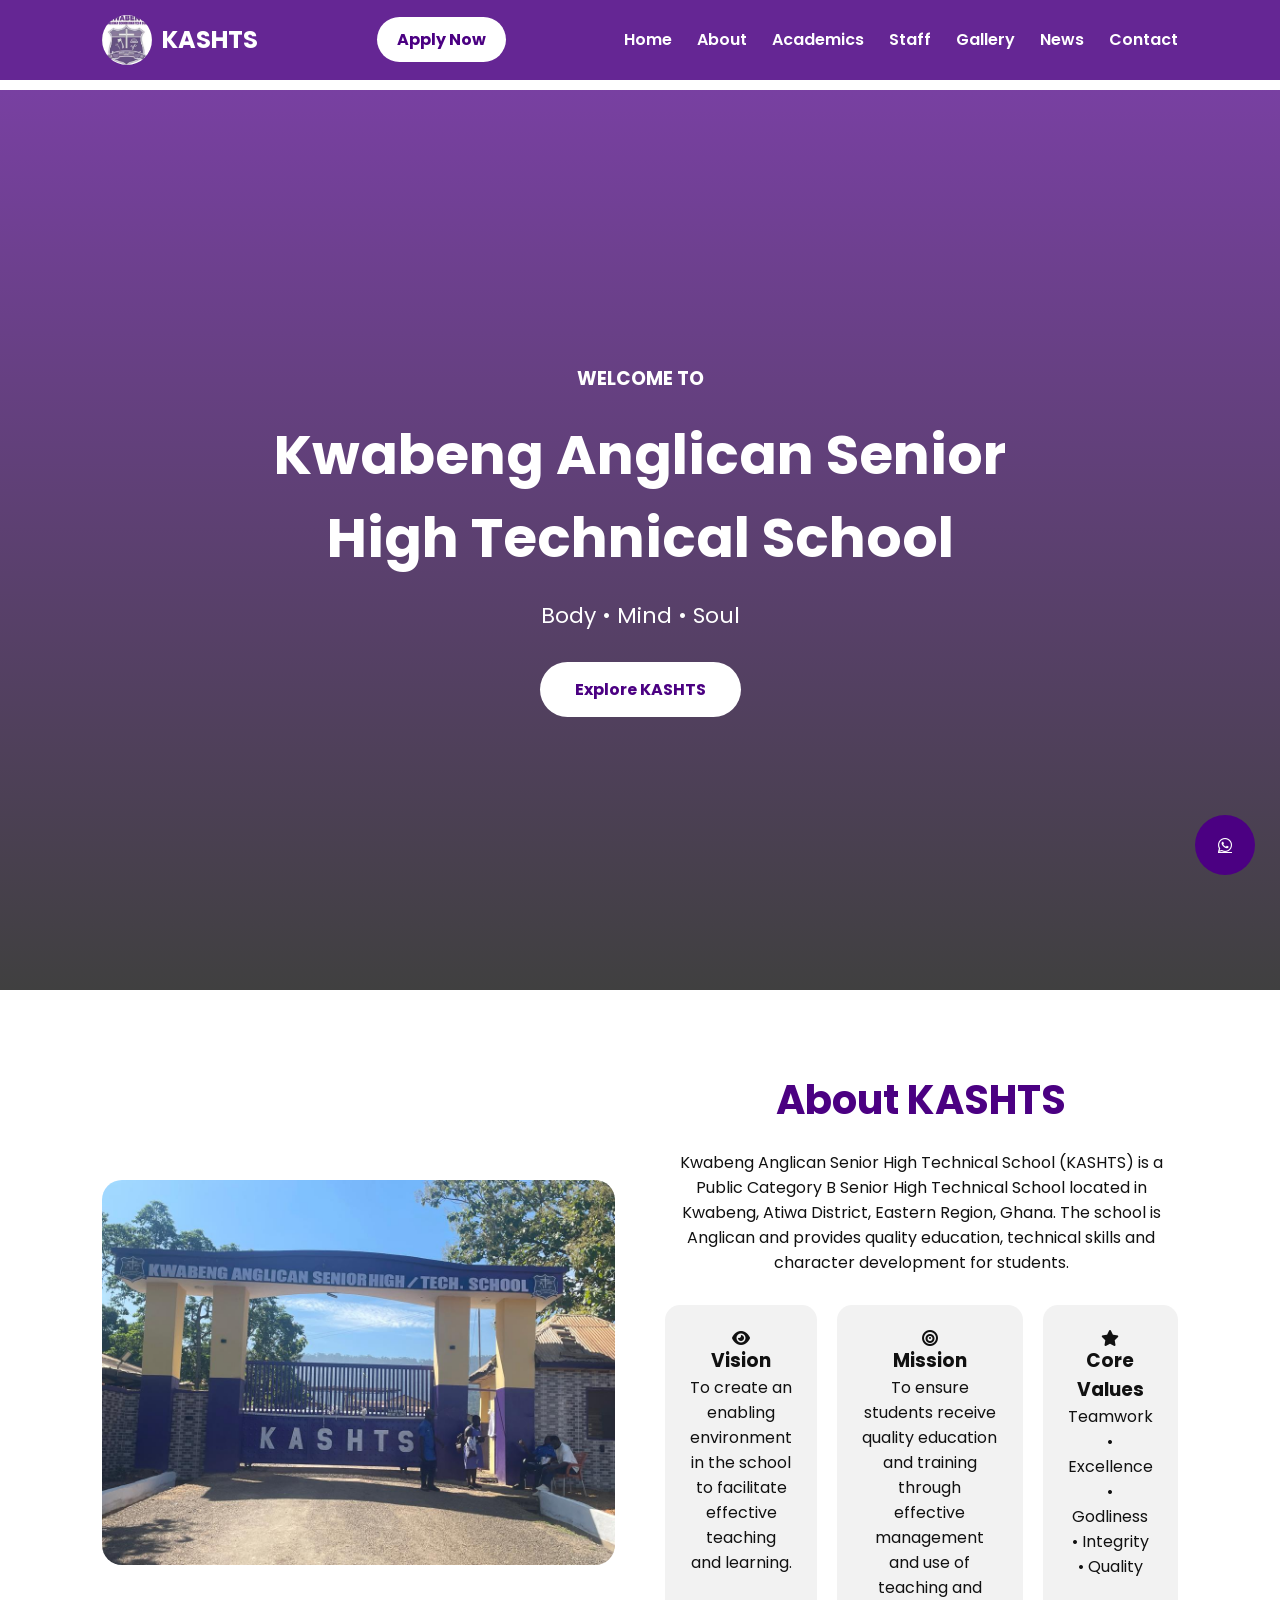
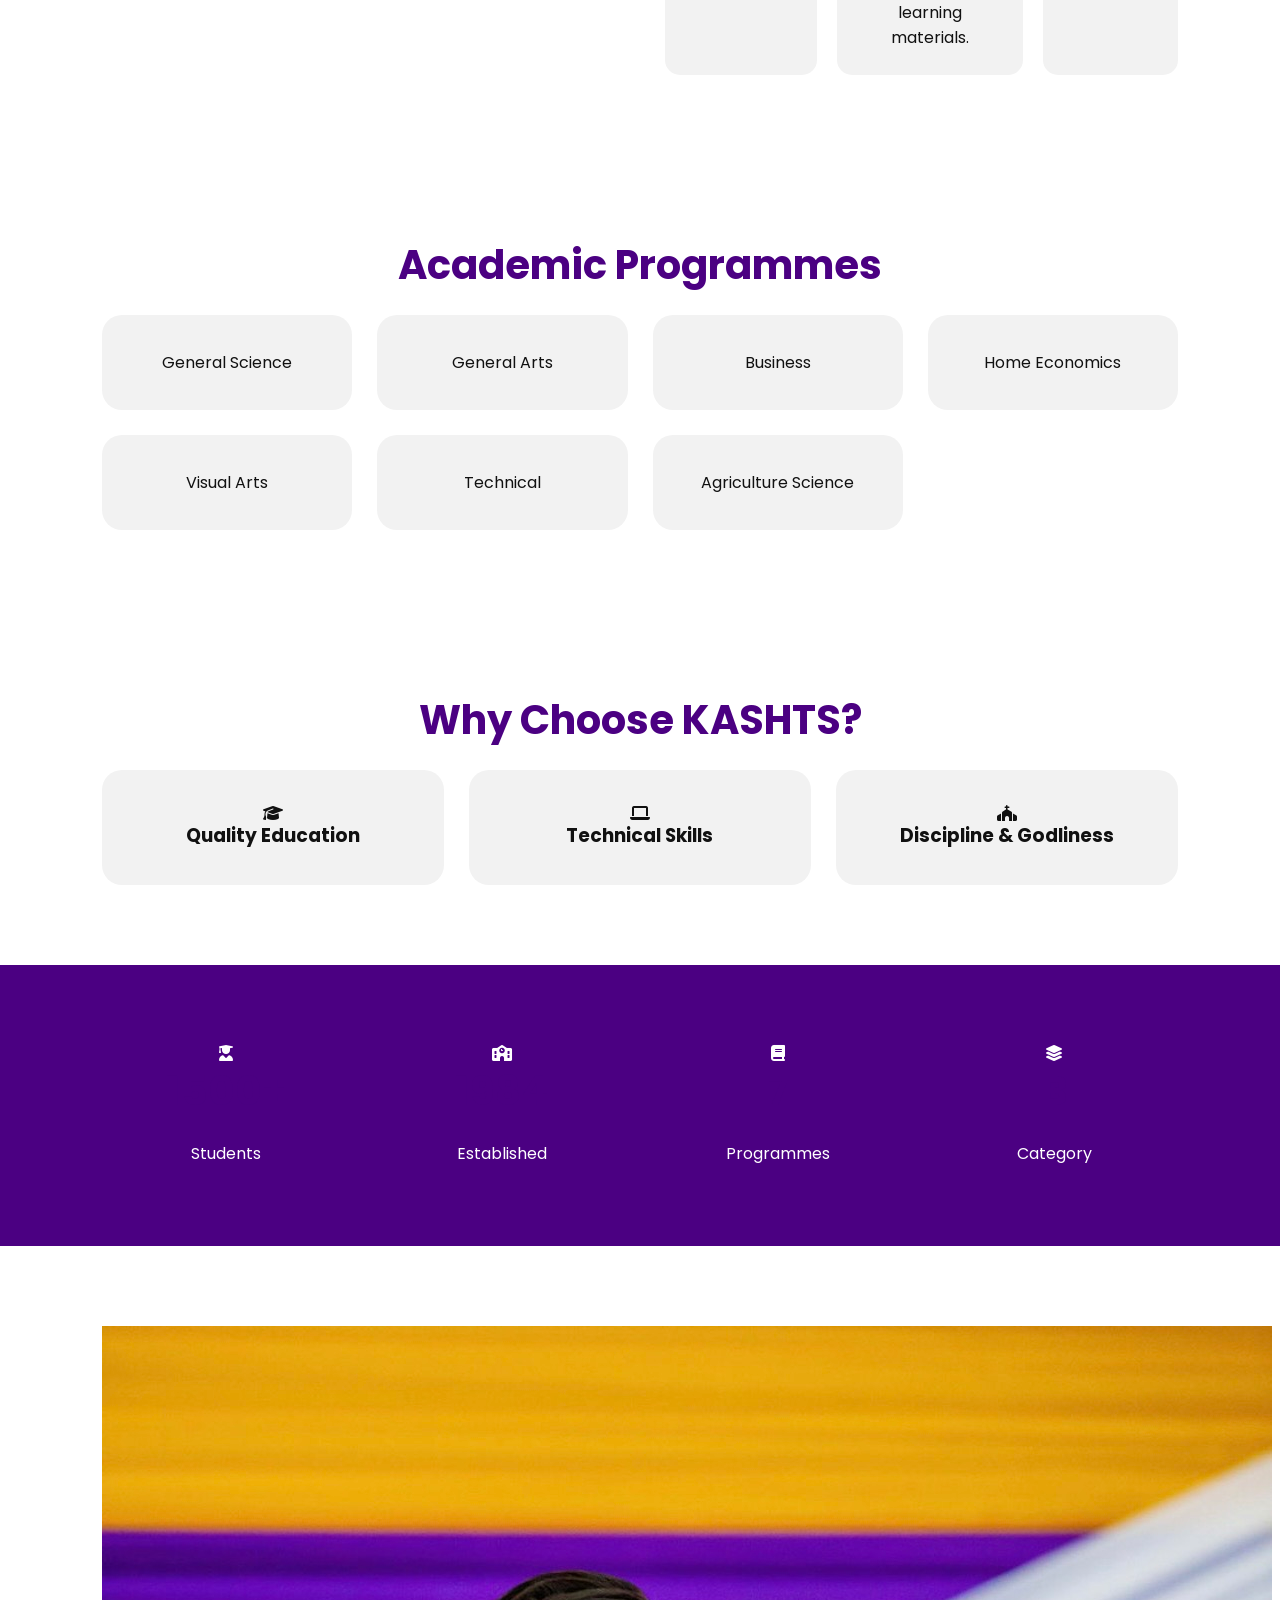
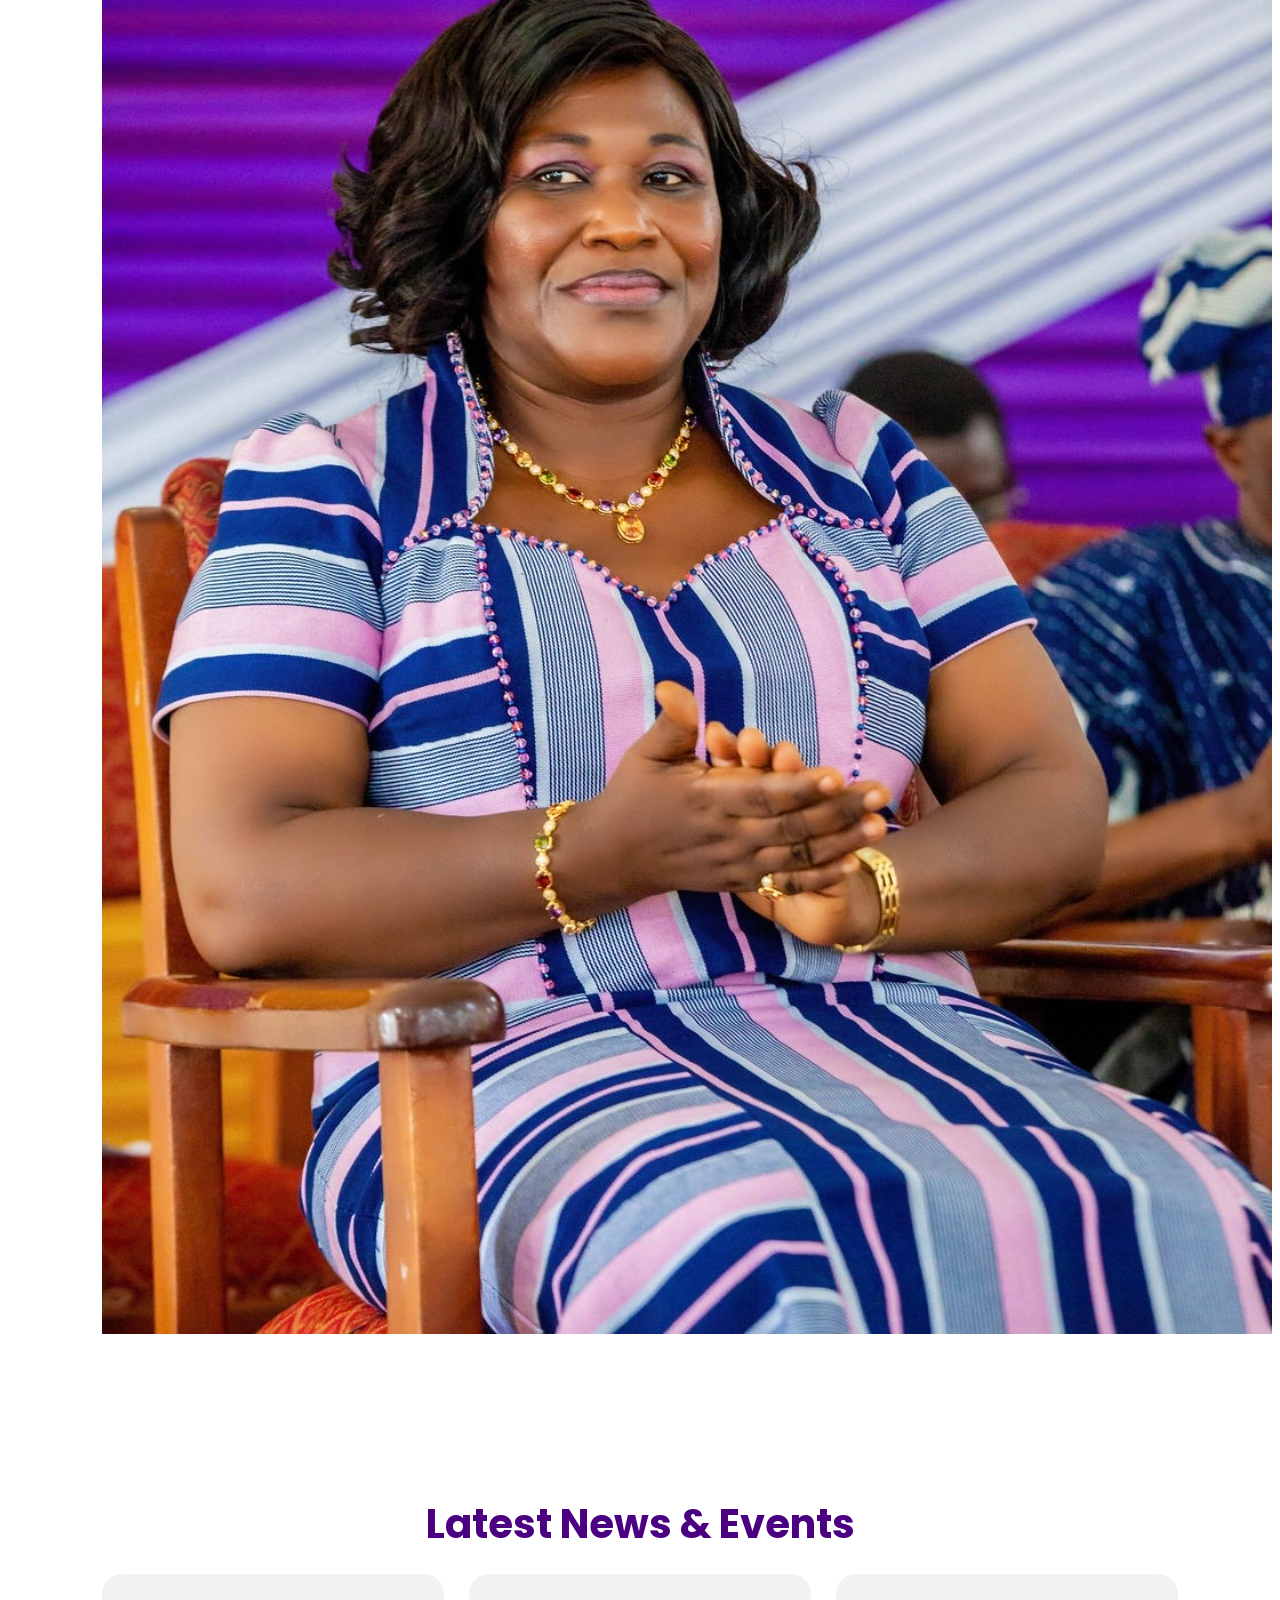
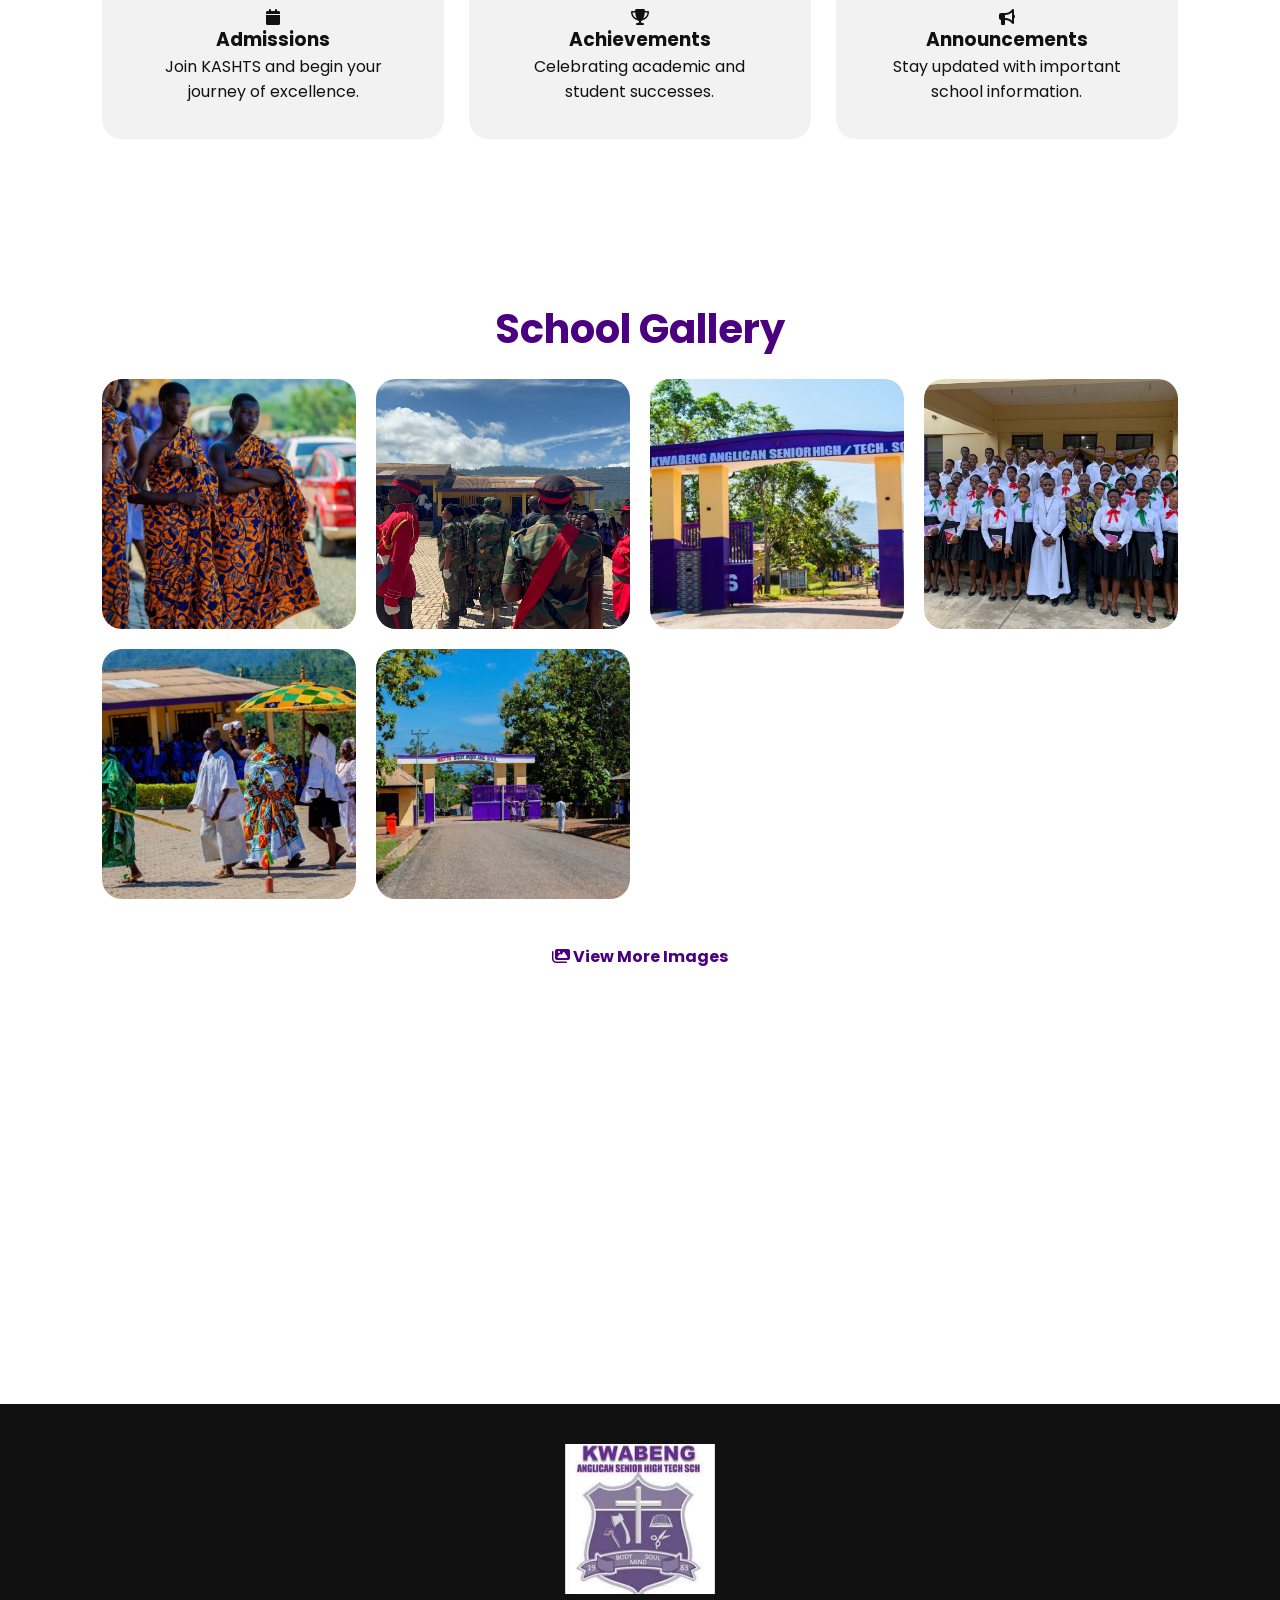
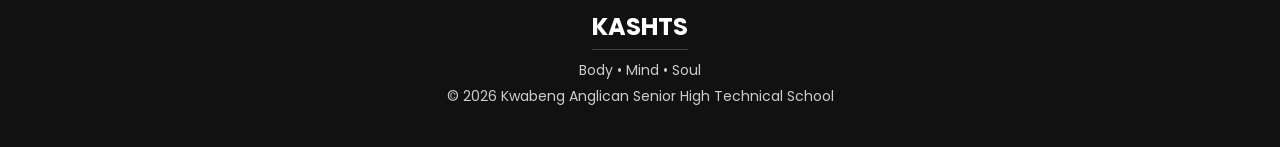
==== index.html @ 181cc2fb "Update index.html" ====
<html lang="en">

<head>
  <meta charset="UTF-8">
  <meta name="viewport" content="width=device-width, initial-scale=1.0">

  <meta name="description" content="Official website of Kwabeng Anglican Senior High Technical School (KASHTS), a Category B Anglican Senior High Technical School in Kwabeng, Eastern Region, Ghana.">
  <meta name="keywords" content="KASHTS, Kwabeng Anglican Senior High Technical School, SHS, Technical School, Eastern Region, Ghana">
  <meta name="author" content="Kwabeng Anglican Senior High Technical School">

  <title>KASHTS | Kwabeng Anglican Senior High Technical School</title>

  <link rel="icon" href="IMF_7145.jpg">
  <link rel="stylesheet" href="style.css">
  <link href="https://fonts.googleapis.com/css2?family=Poppins:wght=300;400;600;700;800&display=swap" rel="stylesheet">
  <link rel="stylesheet" href="https://cdnjs.cloudflare.com/ajax/libs/font-awesome/6.5.2/css/all.min.css">
</head>

<body>
  <!-- ================= HEADER ================= -->
  <header>
    <nav class="navbar">
      <!-- Logo -->
      <div class="logo">
        <img src="IMF_7145.jpg" alt="KASHTS Logo">
        <h2>KASHTS</h2>
      </div>
      
      <!-- Apply Button -->
      <a href="admissions.html" class="apply-btn">Apply Now</a>
      
      <!-- Hamburger Button (Aligned with style.css) -->
      <button class="menu-toggle" id="menu-toggle" aria-label="Open menu">
        <span></span>
        <span></span>
        <span></span>
      </button>
      
      <!-- Navigation Menu -->
      <ul class="nav-menu" id="nav-menu">
        <li><a href="index.html">Home</a></li>
        <li><a href="about.html">About</a></li>
        <li><a href="academics.html">Academics</a></li>
        <li><a href="staff.html">Staff</a></li>
        <li><a href="gallery.html">Gallery</a></li>
        <li><a href="news.html">News</a></li>
        <li><a href="contact.html">Contact</a></li>
      </ul>
    </nav>
  </header>


  <!-- ================= HERO ================= -->
  <section class="hero" id="home">
    <div class="hero-text">
      <h3>WELCOME TO</h3>
      <h1>Kwabeng Anglican Senior High Technical School</h1>
      <p>Body • Mind • Soul</p>
      <!-- FIX: Changed from "#about" section anchor to the new dedicated about.html page -->
      <a href="about.html" class="btn">Explore KASHTS</a>
    </div>
  </section>

  <!-- ================= ABOUT ================= -->
  <section id="about" class="about">
    <img src="PHOTO-2026-06-30-13-32-10.jpg" alt="School Image">
    <div>
      <h2>About KASHTS</h2>
      <p>
        Kwabeng Anglican Senior High Technical School (KASHTS) is a Public Category B Senior High Technical School located in Kwabeng, Atiwa District, Eastern Region, Ghana.
        The school is Anglican and provides quality education, technical skills and character development for students.
      </p>

      <div class="boxes">
        <div>
          <i class="fa-solid fa-eye"></i>
          <h3>Vision</h3>
          <p>To create an enabling environment in the school to facilitate effective teaching and learning.</p>
        </div>
        <div>
          <i class="fa-solid fa-bullseye"></i>
          <h3>Mission</h3>
          <p>To ensure students receive quality education and training through effective management and use of teaching and learning materials.</p>
        </div>
        <div>
          <i class="fa-solid fa-star"></i>
          <h3>Core Values</h3>
          <p>Teamwork • Excellence • Godliness • Integrity • Quality</p>
        </div>
      </div>
    </div>
  </section>

  <!-- ================= ACADEMICS ================= -->
  <section id="academics">
    <h2>Academic Programmes</h2>
    <div class="cards">
      <div>General Science</div>
      <div>General Arts</div>
      <div>Business</div>
      <div>Home Economics</div>
      <div>Visual Arts</div>
      <div>Technical</div>
      <div>Agriculture Science</div>
    </div>
  </section>

  <!-- ================= WHY CHOOSE ================= -->
  <section class="why">
    <h2>Why Choose KASHTS?</h2>
    <div class="cards">
      <div>
        <i class="fa-solid fa-graduation-cap"></i>
        <h3>Quality Education</h3>
      </div>
      <div>
        <i class="fa-solid fa-laptop"></i>
        <h3>Technical Skills</h3>
      </div>
      <div>
        <i class="fa-solid fa-church"></i>
        <h3>Discipline & Godliness</h3>
      </div>
    </div>
  </section>

  <!-- ================= STATISTICS ================= -->
  <section class="stats">
    <div class="stat-box">
      <i class="fa-solid fa-user-graduate"></i>
      <h2>1500+</h2>
      <p>Students</p>
    </div>
    <div class="stat-box">
      <i class="fa-solid fa-school"></i>
      <h2>1984</h2>
      <p>Established</p>
    </div>
    <div class="stat-box">
      <i class="fa-solid fa-book"></i>
      <h2>7</h2>
      <p>Programmes</p>
    </div>
    <div class="stat-box">
      <i class="fa-solid fa-layer-group"></i>
      <h2>B</h2>
      <p>Category</p>
    </div>
  </section>

  <!-- ================= MESSAGE ================= -->
  <section class="message">
    <!-- FIX: Added alternative description text for better accessibility/SEO -->
    <img src="IMG_7204.jpg" alt="Headmistress Miss Elfreda Cecilia Adu Poku">
    <div>
      <h2>Headmistress's Message</h2>
      <p>
        Welcome to Kwabeng Anglican Senior High Technical School. Our goal is to provide students with quality education, discipline, skills and opportunities that prepare them to become responsible leaders.
      </p>
      <h3>- Miss Elfreda Cecilia Adu Poku<br>Headmistress, KASHTS</h3>
    </div>
  </section>

  <!-- ================= NEWS ================= -->
  <section class="news">
    <h2>Latest News & Events</h2>
    <div class="cards">
      <div>
        <i class="fa-solid fa-calendar"></i>
        <h3>Admissions</h3>
        <p>Join KASHTS and begin your journey of excellence.</p>
      </div>
      <div>
        <i class="fa-solid fa-trophy"></i>
        <h3>Achievements</h3>
        <p>Celebrating academic and student successes.</p>
      </div>
      <div>
        <i class="fa-solid fa-bullhorn"></i>
        <h3>Announcements</h3>
        <p>Stay updated with important school information.</p>
      </div>
    </div>
  </section>

  <!-- ================= GALLERY ================= -->
  <section id="gallery">
    <h2>School Gallery</h2>
    <div class="gallery">
      <!-- FIX: Added descriptive empty or basic alt attributes to avoid rendering broken layouts on slower networks -->
      <img src="IMG_7201.jpg" alt="KASHTS Campus Life 1">
      <img src="IMG_4416.JPG" alt="KASHTS Campus Life 2">
      <img src="IMG_7196.jpg" alt="KASHTS Campus Life 3">
      <img src="PHOTO-2025-12-17-14-19-02.jpg" alt="KASHTS Campus Life 4">
      <img src="IMG_7197.jpg" alt="KASHTS Campus Life 5">
      <img src="IMG_7200.jpg" alt="KASHTS Campus Life 6">
    </div>

    <div style="margin-top:30px;">
      <a href="gallery.html" class="btn">
        <i class="fa-solid fa-images"></i>
        View More Images
      </a>
    </div>
  </section>

  <!-- ================= CONTACT ================= -->
  <section id="contact" class="contact">
    <div class="contact-info">
      <h2>Contact KASHTS</h2>
      <p><i class="fa-solid fa-location-dot"></i> Kwabeng, Atiwa District, Eastern Region, Ghana</p>
      <p><i class="fa-solid fa-phone"></i> +233 24 461 5726</p>
      <p><i class="fa-solid fa-phone"></i> +233 20 555 2735</p>
      <p><i class="fa-solid fa-envelope"></i> kwabenganglicanshst@ges.gov.gh</p>
    </div>
  </section>

  <!-- ================= FOOTER ================= -->
  <footer>
    <div>
      <img src="IMF_7145.jpg" alt="KASHTS Footer Logo">
      <h2>KASHTS</h2>
      <p>Body • Mind • Soul</p>
    </div>
    <p>© 2026 Kwabeng Anglican Senior High Technical School</p>
  </footer>

  <!-- WHATSAPP -->
  <!-- FIX: Added accessible label description for text-readers -->
  <a class="whatsapp" href="https://wa.me/233244615726" aria-label="Chat with KASHTS on WhatsApp">
    <i class="fa-brands fa-whatsapp"></i>
  </a>

  <script src="style.js"></script>
</body>

</html>
---- style.css ----
/* =========================
   KASHTS WEBSITE CSS (FULLY FIXED & OPTIMIZED)
========================= */

:root {
  --purple: #4B0082;
  --white: #ffffff;
  --gray: #f2f2f2;
  --black: #111111;
}

/* RESET */
* {
  margin: 0;
  padding: 0;
  box-sizing: border-box;
  scroll-behavior: smooth;
}

body {
  font-family: 'Poppins', sans-serif;
  color: var(--black);
  background: var(--white);
  padding-top: 90px;
}

/* ================= HEADER & NAVBAR ================= */
header {
  position: fixed;
  top: 0;
  left: 0;
  width: 100%;
  z-index: 1000;
}

.navbar {
  display: flex;
  justify-content: space-between;
  align-items: center;
  padding: 15px 8%;
  background: var(--purple);
  width: 100%;
}

/* LOGO */
.logo {
  display: flex;
  align-items: center;
  gap: 10px;
}

.logo img {
  width: 50px;
  border-radius: 50%;
}

.logo h2 {
  color: white;
}

/* APPLY BUTTON */
.apply-btn {
  background: white;
  color: var(--purple);
  padding: 10px 20px;
  border-radius: 25px;
  text-decoration: none;
  font-weight: bold;
}

/* ================= NAV MENU (DESKTOP) ================= */
.nav-menu {
  display: flex;
  gap: 25px;
  list-style: none;
}

.nav-menu a {
  color: white;
  text-decoration: none;
  font-weight: 600;
}

/* HAMBURGER BUTTON (HIDDEN ON DESKTOP) */
.menu-toggle {
  display: none;
  flex-direction: column;
  justify-content: space-between;
  width: 30px;
  height: 21px;
  cursor: pointer;
  background: none;
  border: none;
  position: relative; 
  z-index: 9999; /* Keeps button on top of the menu overlay */
}

.menu-toggle span {
  width: 100%;
  height: 3px;
  background: white;
  transition: 0.3s ease-in-out;
  border-radius: 2px;
}

/* ================= HERO ================= */
.hero {
  height: 100vh;
  background:
    linear-gradient(rgba(75,0,130,.75), rgba(0,0,0,.75)),
    url("Photo-2026-06-30-13-32-10.jpg");
  background-size: cover;
  background-position: center;
  display: flex;
  align-items: center;
  justify-content: center;
  text-align: center;
}

.hero-text {
  color: white;
  max-width: 900px;
  padding: 20px;
}

.hero-text h1 {
  font-size: 55px;
  margin: 20px 0;
}

.hero-text p {
  font-size: 22px;
  margin-bottom: 30px;
}

.btn {
  background: white;
  color: var(--purple);
  padding: 15px 35px;
  border-radius: 40px;
  text-decoration: none;
  font-weight: bold;
  display: inline-block;
}

/* ================= SECTIONS ================= */
section {
  padding: 80px 8%;
  text-align: center;
}

section h2 {
  color: var(--purple);
  font-size: 40px;
  margin-bottom: 20px;
}

/* ABOUT */
.about {
  display: grid;
  grid-template-columns: 1fr 1fr;
  gap: 50px;
  align-items: center;
}

.about img {
  width: 100%;
  border-radius: 20px;
}

.boxes {
  display: flex;
  gap: 20px;
  margin-top: 30px;
}

.boxes div {
  background: var(--gray);
  padding: 25px;
  border-radius: 15px;
}

/* CARDS */
.cards {
  display: grid;
  grid-template-columns: repeat(auto-fit, minmax(220px, 1fr));
  gap: 25px;
}

.cards div {
  background: var(--gray);
  padding: 35px;
  border-radius: 20px;
}

/* GALLERY */
.gallery {
  display: grid;
  grid-template-columns: repeat(auto-fit, minmax(250px, 1fr));
  gap: 20px;
}

.gallery img {
  width: 100%;
  height: 250px;
  object-fit: cover;
  border-radius: 20px;
}

/* STATS */
.stats {
  background: var(--purple);
  color: white;
  display: grid;
  grid-template-columns: repeat(auto-fit, minmax(200px, 1fr));
  gap: 30px;
}

/* MESSAGE */
.message {
  display: grid;
  grid-template-columns: 1fr 1fr;
  gap: 50px;
  align-items: center;
}

/* CONTACT */
.contact {
  display: grid;
  grid-template-columns: 1fr 1fr;
  gap: 50px;
  background: var(--gray);
}

/* ================= FOOTER ================= */
footer {
  background: var(--black);
  color: white;
  text-align: center;
  padding: 40px 8%;
}

footer div {
  display: flex;
  flex-direction: column;
  align-items: center;
  justify-content: center;
}

footer img {
  width: 150px; /* Limits size to match layout standard */
  max-width: 80%; /* Keeps it fully responsive on tiny devices */
  height: auto;
  margin-bottom: 15px;
  display: inline-block;
}

footer h2 {
  font-size: 24px;
  margin-bottom: 5px;
  border-bottom: 1px solid rgba(255, 255, 255, 0.2);
  padding-bottom: 5px;
  width: fit-content;
}

footer p {
  color: #cccccc;
  font-size: 14px;
  margin-top: 5px;
}

/* WHATSAPP */
.whatsapp {
  position: fixed;
  right: 25px;
  bottom: 25px;
  background: var(--purple);
  width: 60px;
  height: 60px;
  border-radius: 50%;
  display: flex;
  align-items: center;
  justify-content: center;
  color: white;
  z-index: 999;
}

/* ================= RESPONSIVE DESIGN ================= */

/* TABLETS & PHONES (900px and down) */
@media (max-width: 900px) {
  .navbar {
    padding: 15px 5%; 
  }

  .menu-toggle {
    display: flex; /* Show hamburger button */
  }

  /* Hamburger to 'X' animation using the 'active' class from JS */
  .menu-toggle.active span:nth-child(1) {
    transform: translateY(9px) rotate(45deg);
  }
  .menu-toggle.active span:nth-child(2) {
    opacity: 0;
  }
  .menu-toggle.active span:nth-child(3) {
    transform: translateY(-9px) rotate(-45deg);
  }

  .apply-btn {
    display: none; 
  }

  .nav-menu {
    position: fixed;
    top: 80px; /* Position it right below your purple header bar */
    right: -100%; /* Keep menu hidden completely out of frame to the right */
    width: 100%; /* Take up full width for clean mobile presentation */
    height: calc(100vh - 80px); /* Fill the rest of the screen */
    background: var(--purple);
    display: flex;
    flex-direction: column;
    align-items: center;
    justify-content: flex-start; /* List links starting from top down */
    padding-top: 40px;
    gap: 35px;
    transition: right 0.4s ease-in-out;
    z-index: 9990; 
    box-shadow: 0 10px 15px rgba(0, 0, 0, 0.3);
  }

  /* Slide in smoothly when active class is applied by JS */
  .nav-menu.active {
    right: 0; 
  }

  .nav-menu a {
    font-size: 20px; /* Make text bigger so it's easy to tap on phones */
    width: 100%;
    display: block;
  }

  .about,
  .message,
  .contact {
    grid-template-columns: 1fr;
  }

  .boxes {
    flex-direction: column;
  }

  .hero-text h1 {
    font-size: 40px;
  }
}

/* SMALL PHONES */
@media (max-width: 600px) {
  .hero-text h1 {
    font-size: 30px;
  }

  section h2 {
    font-size: 30px;
  }
}
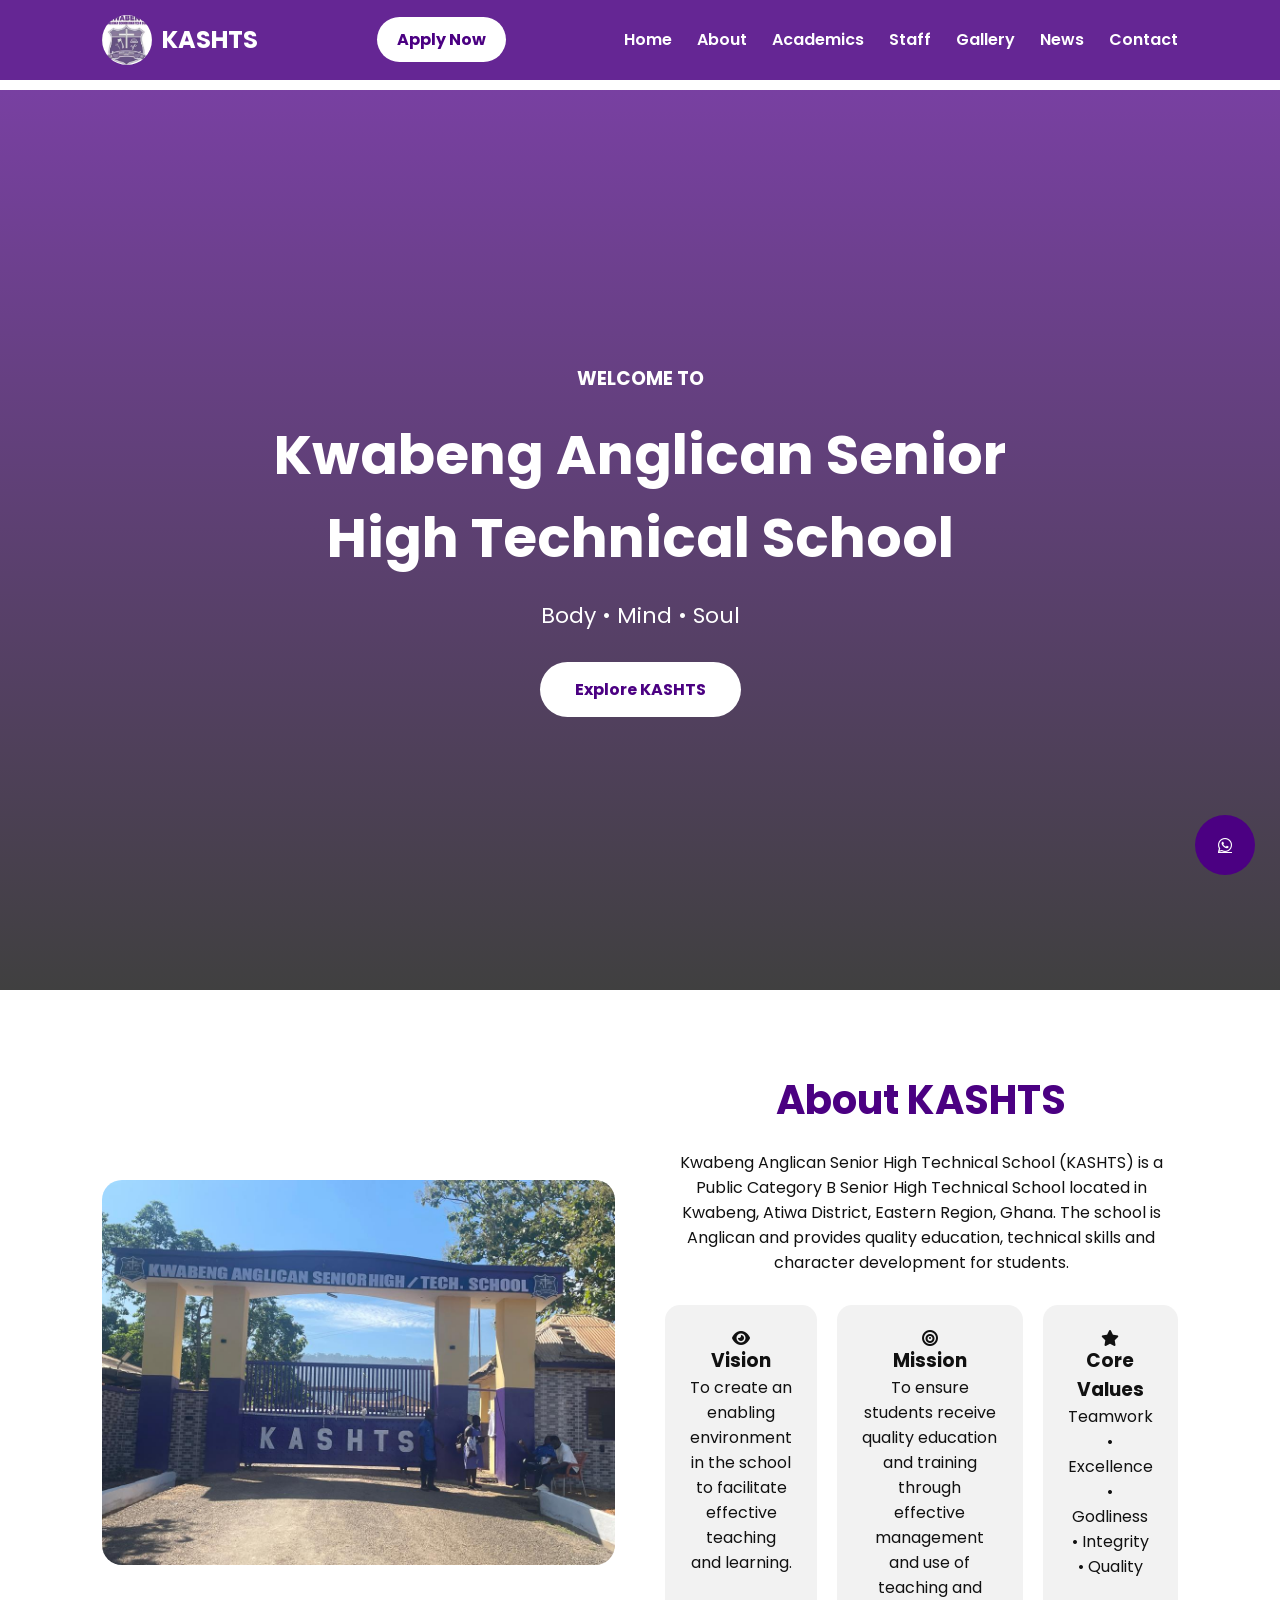
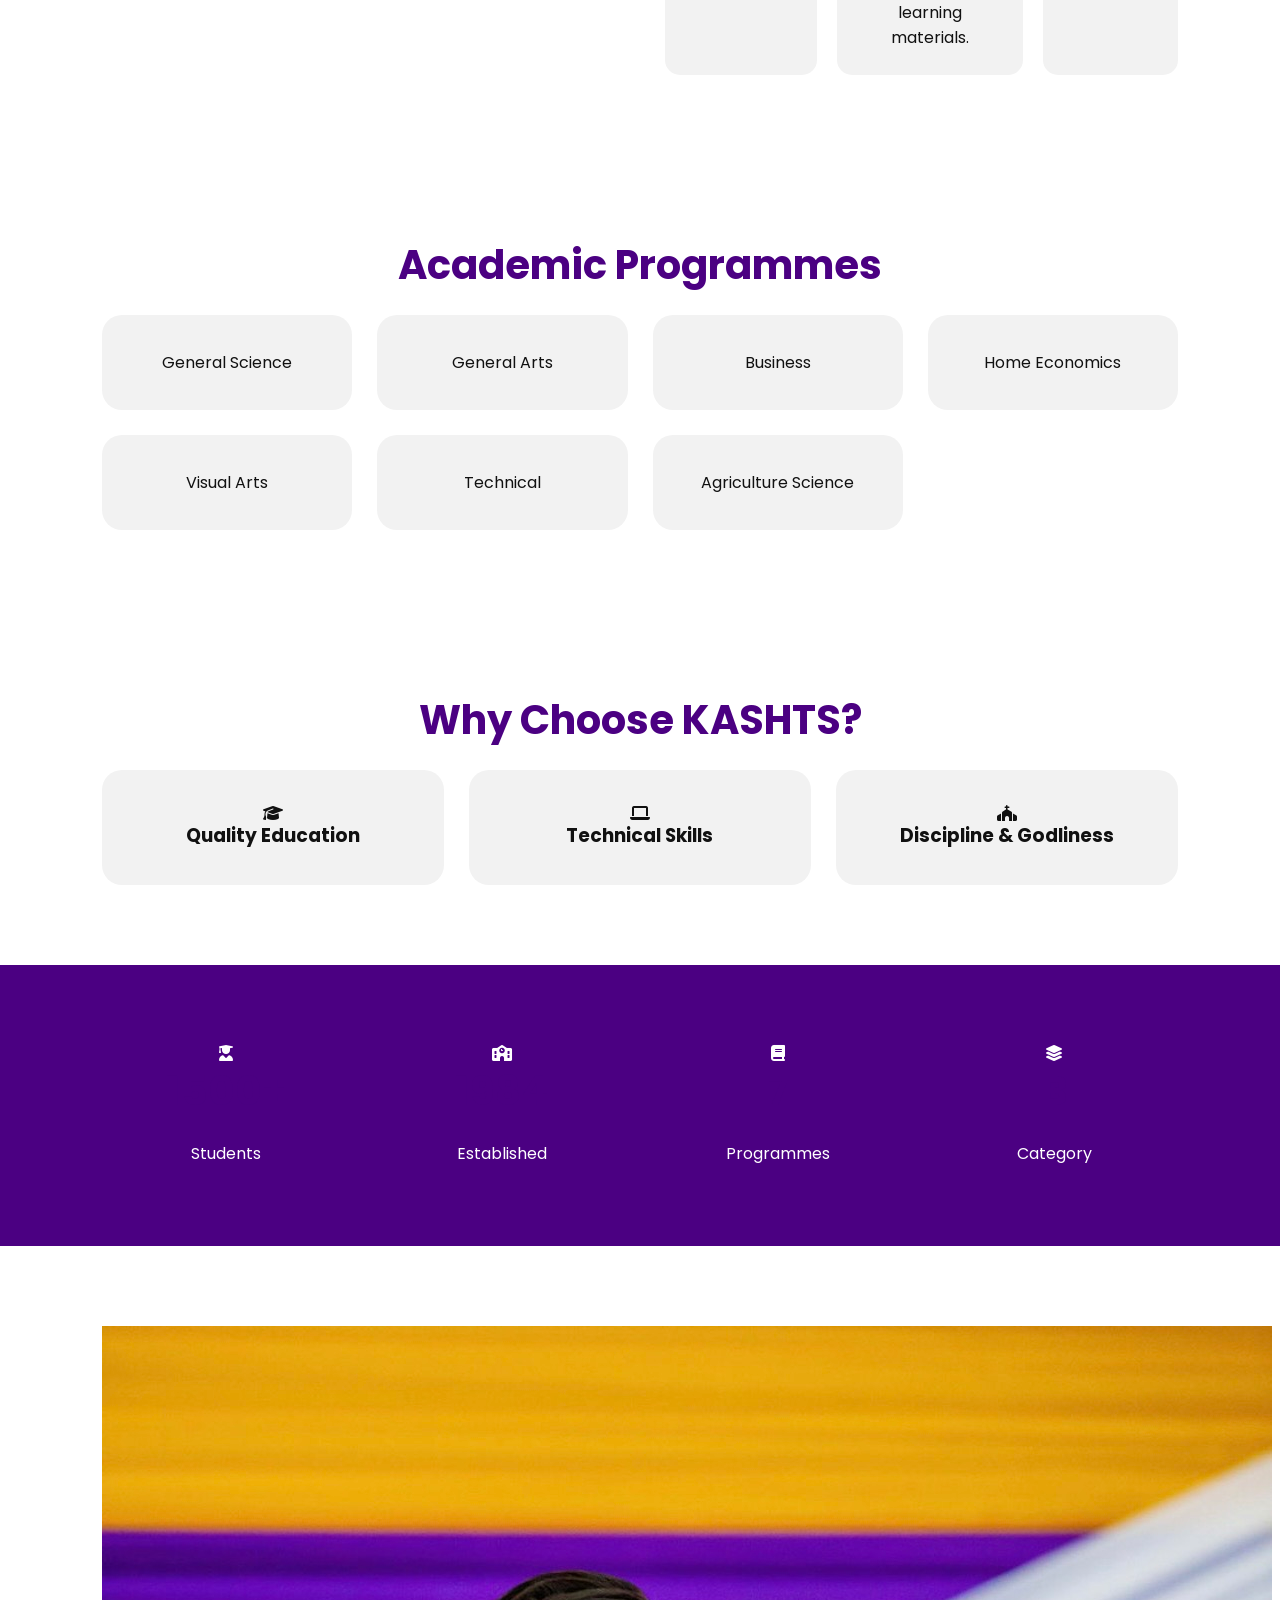
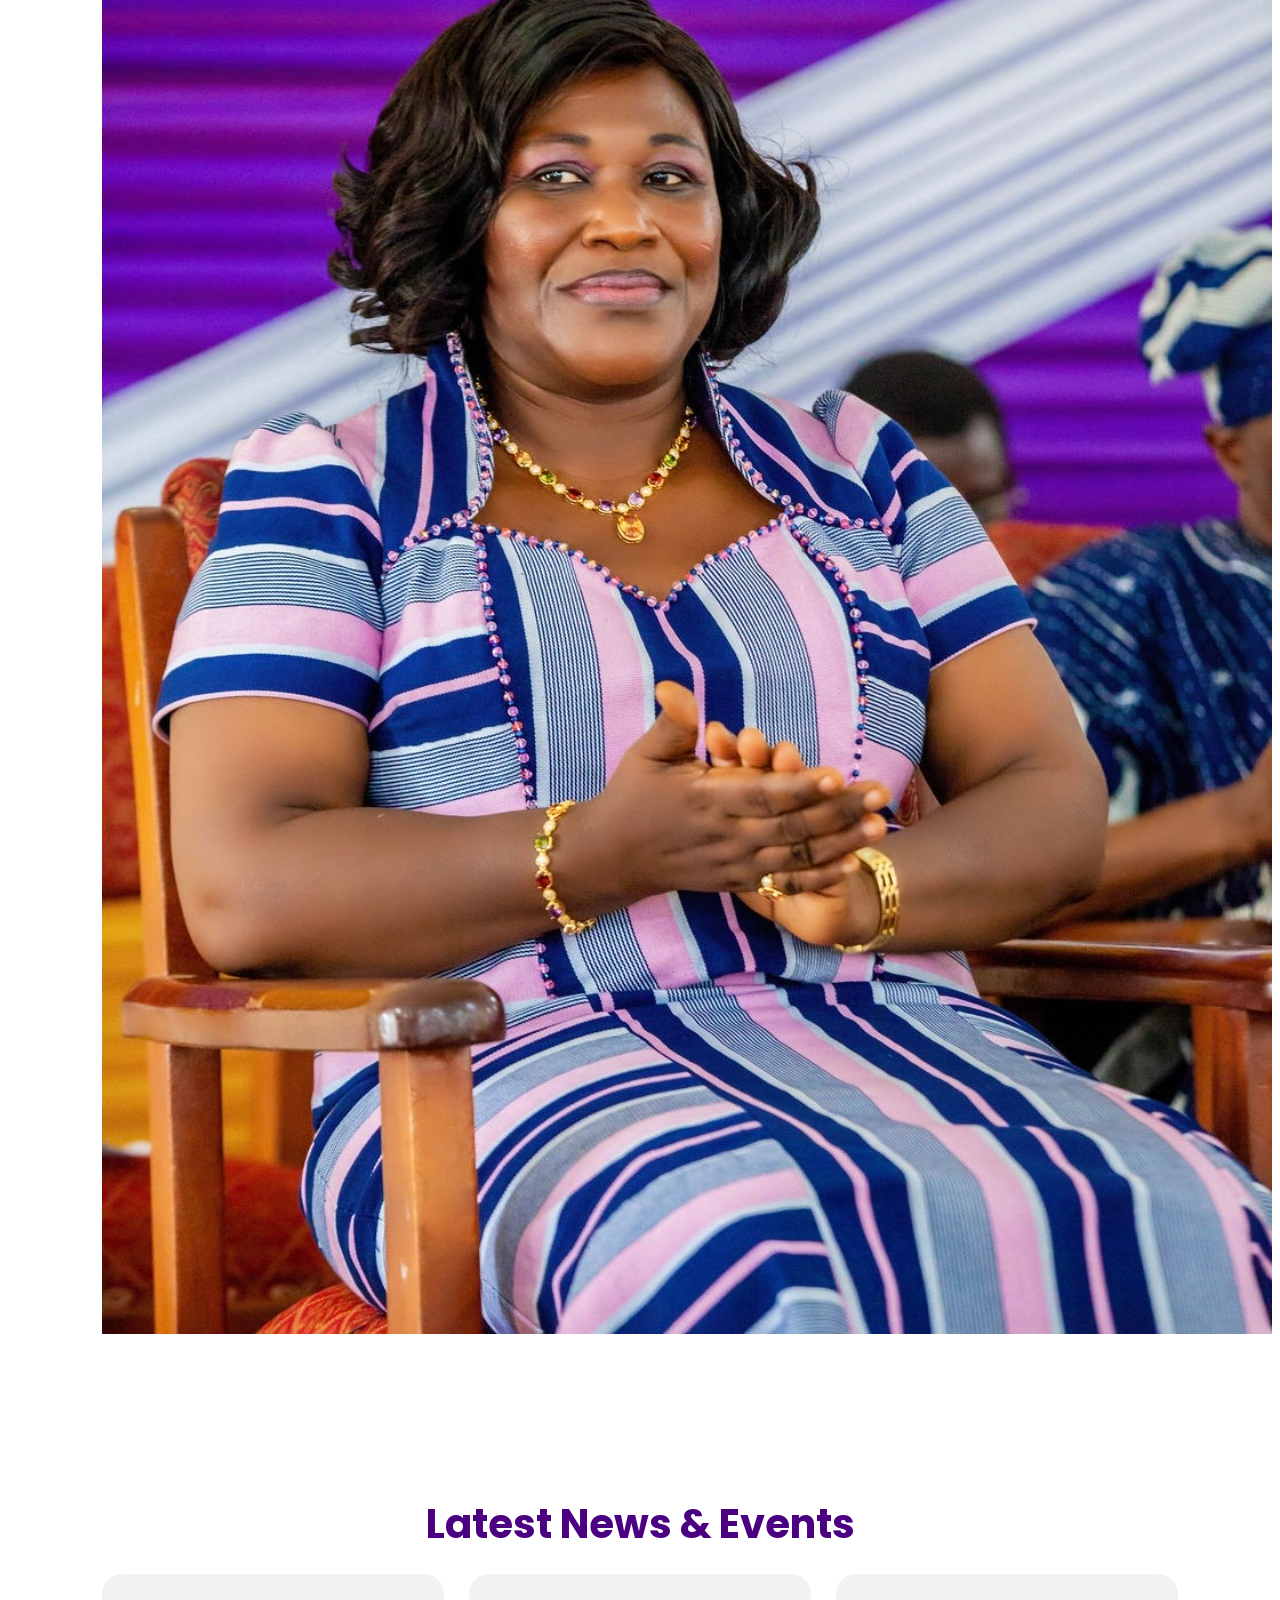
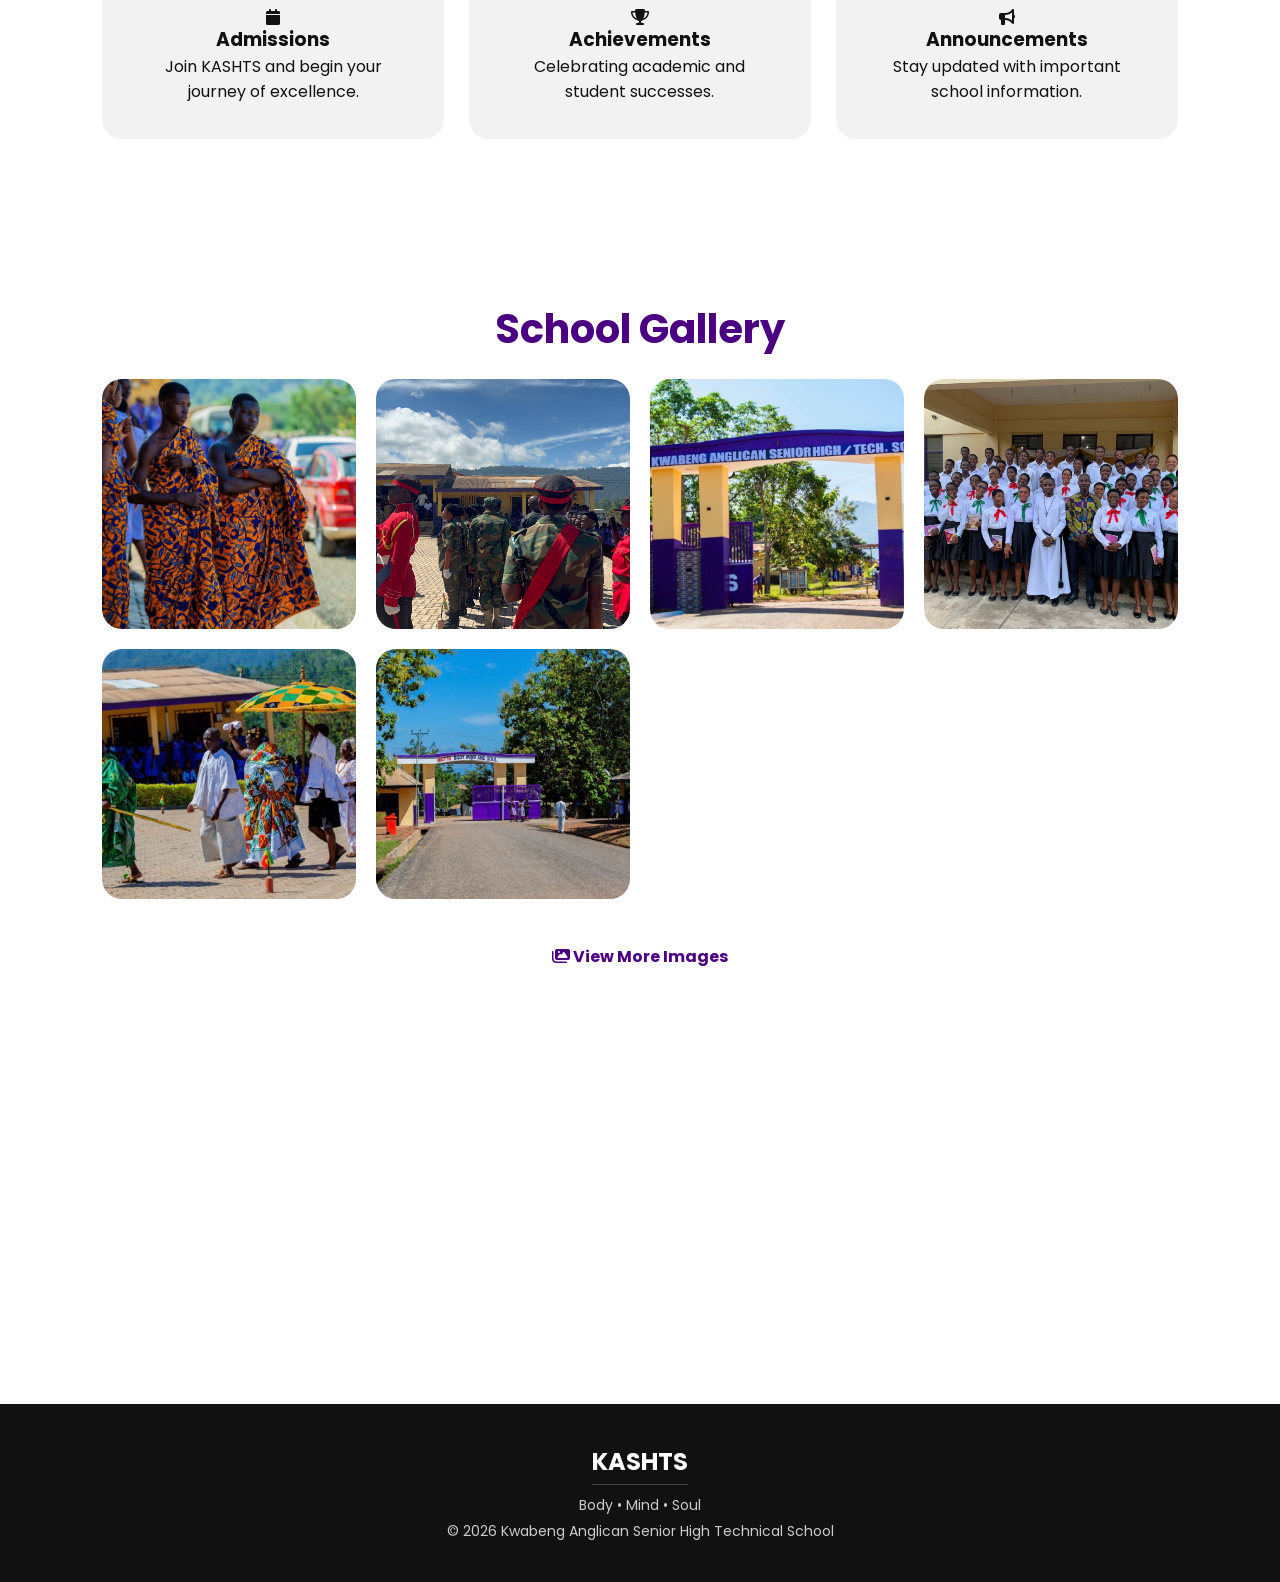
==== commit 6b42ec4d: "Update index.html" ====
--- a/index.html
+++ b/index.html
@@ -218,7 +218,6 @@
   <!-- ================= FOOTER ================= -->
   <footer>
     <div>
-      <img src="IMF_7145.jpg" alt="KASHTS Footer Logo">
       <h2>KASHTS</h2>
       <p>Body • Mind • Soul</p>
     </div>
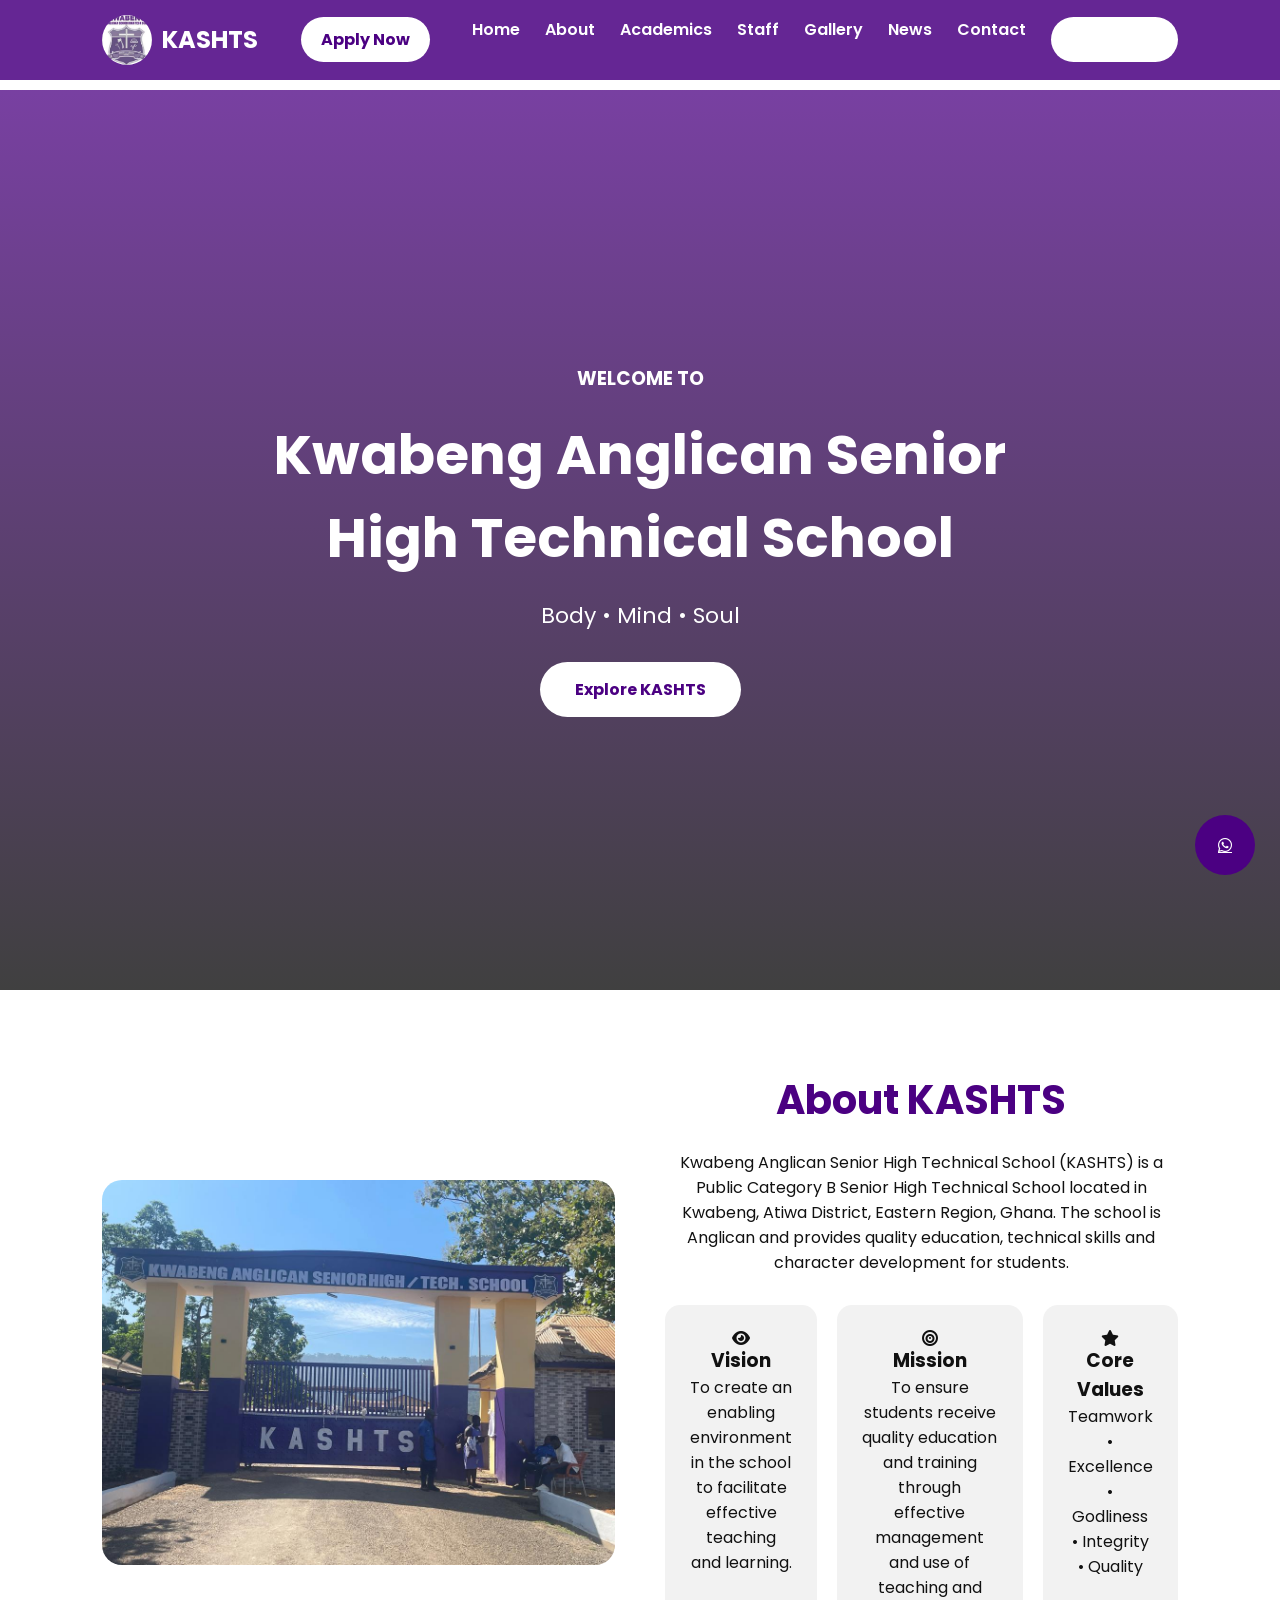
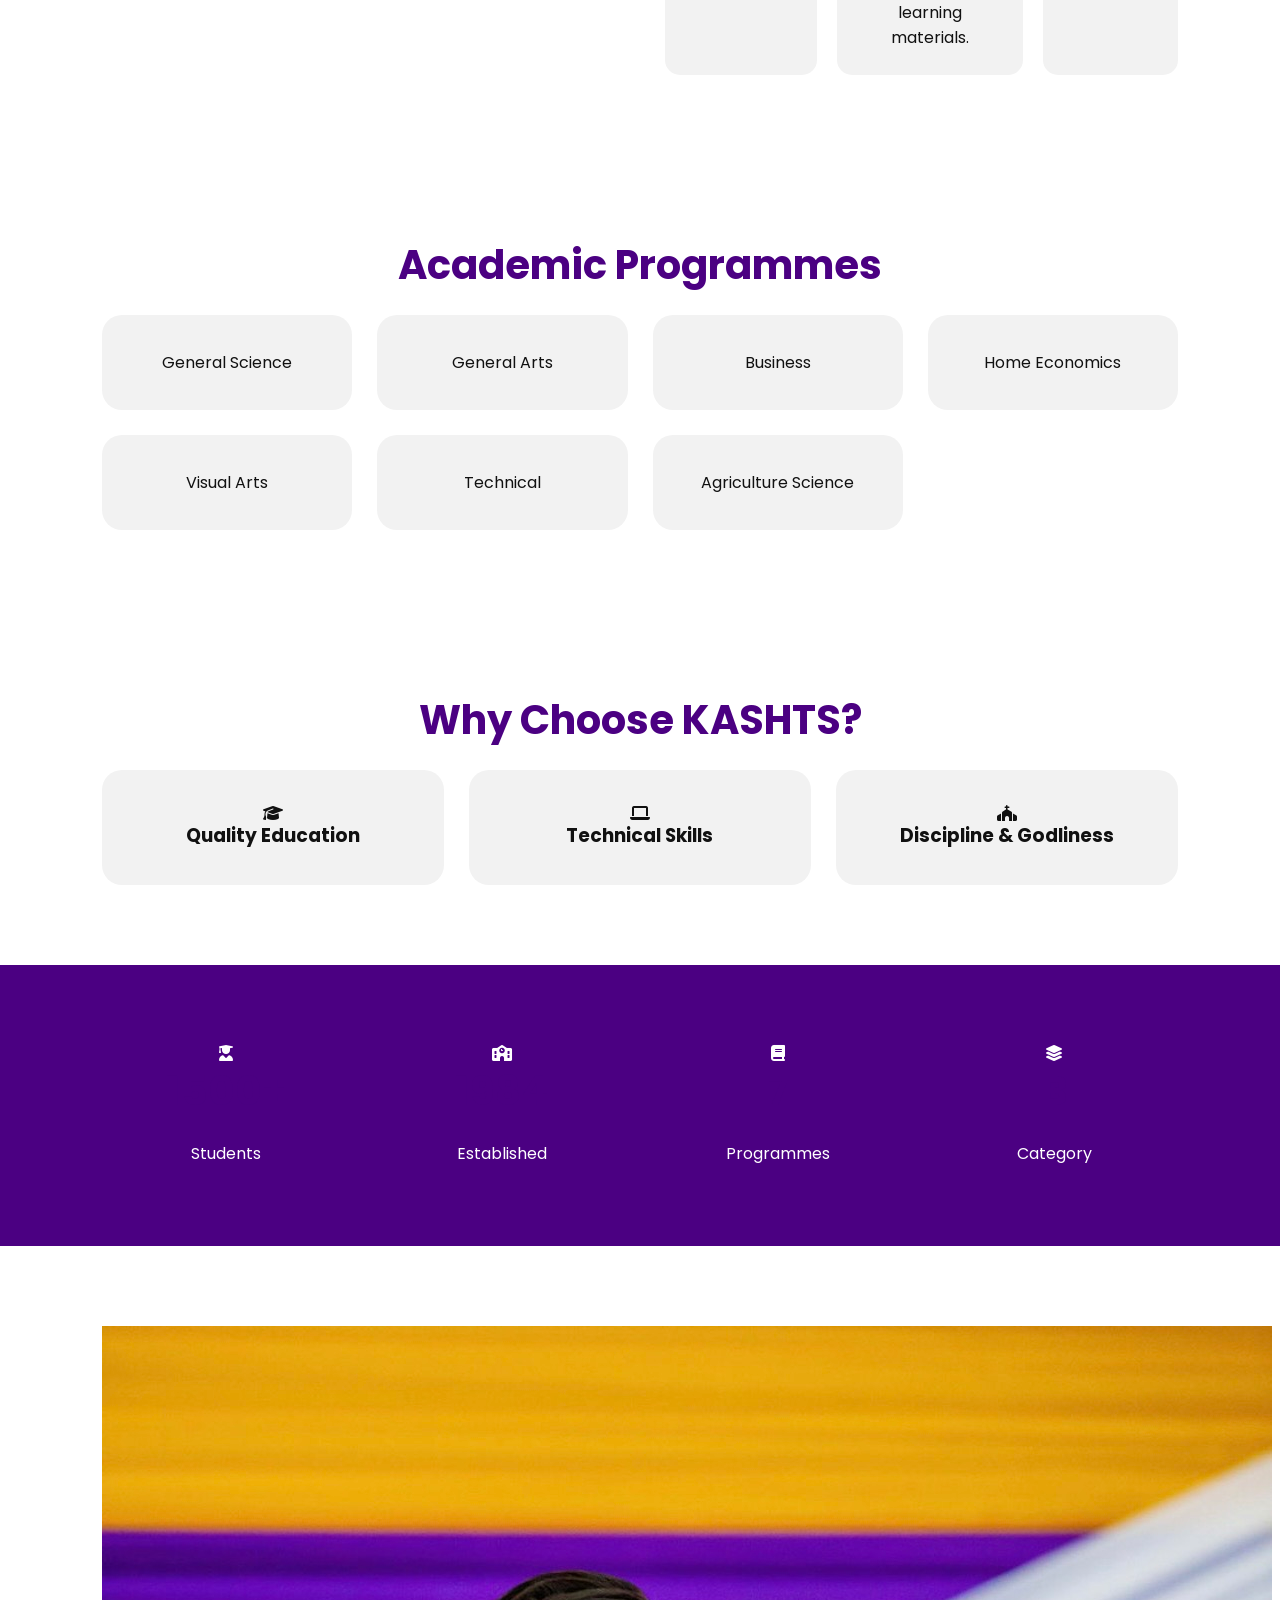
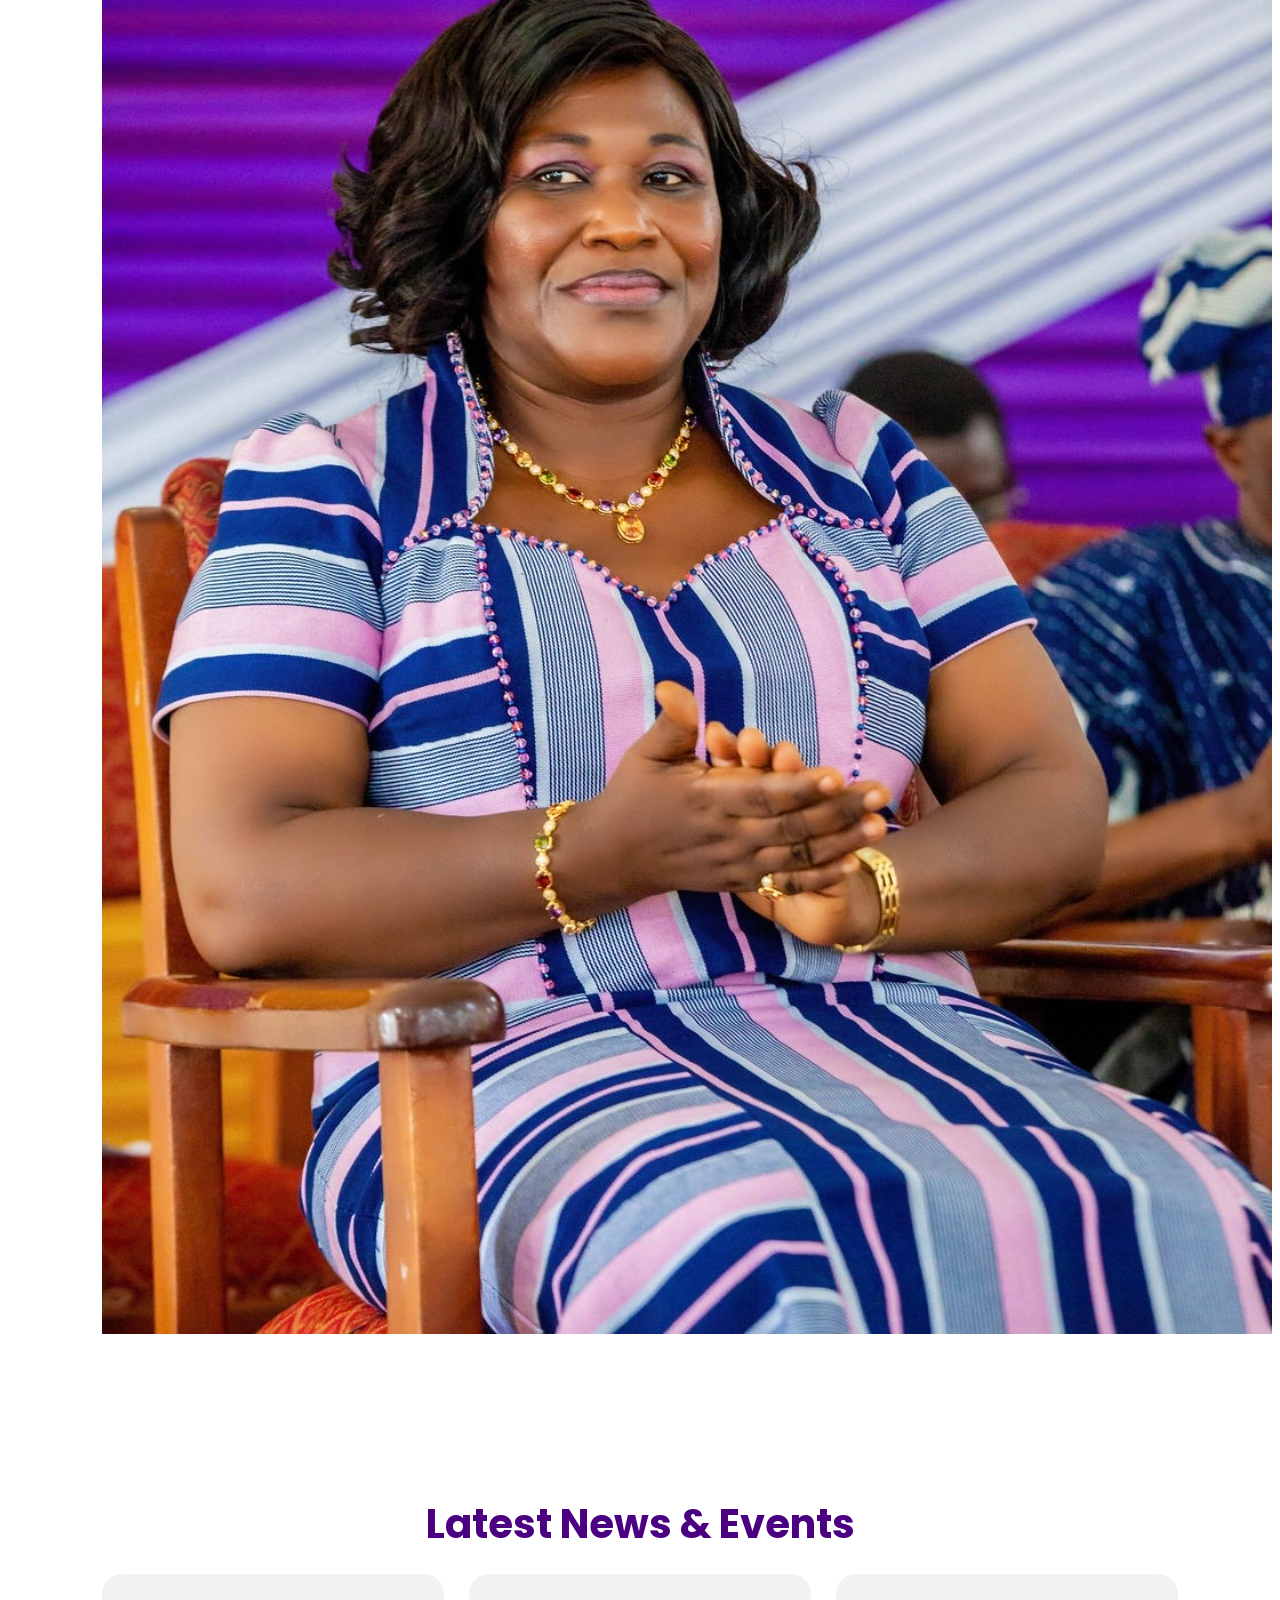
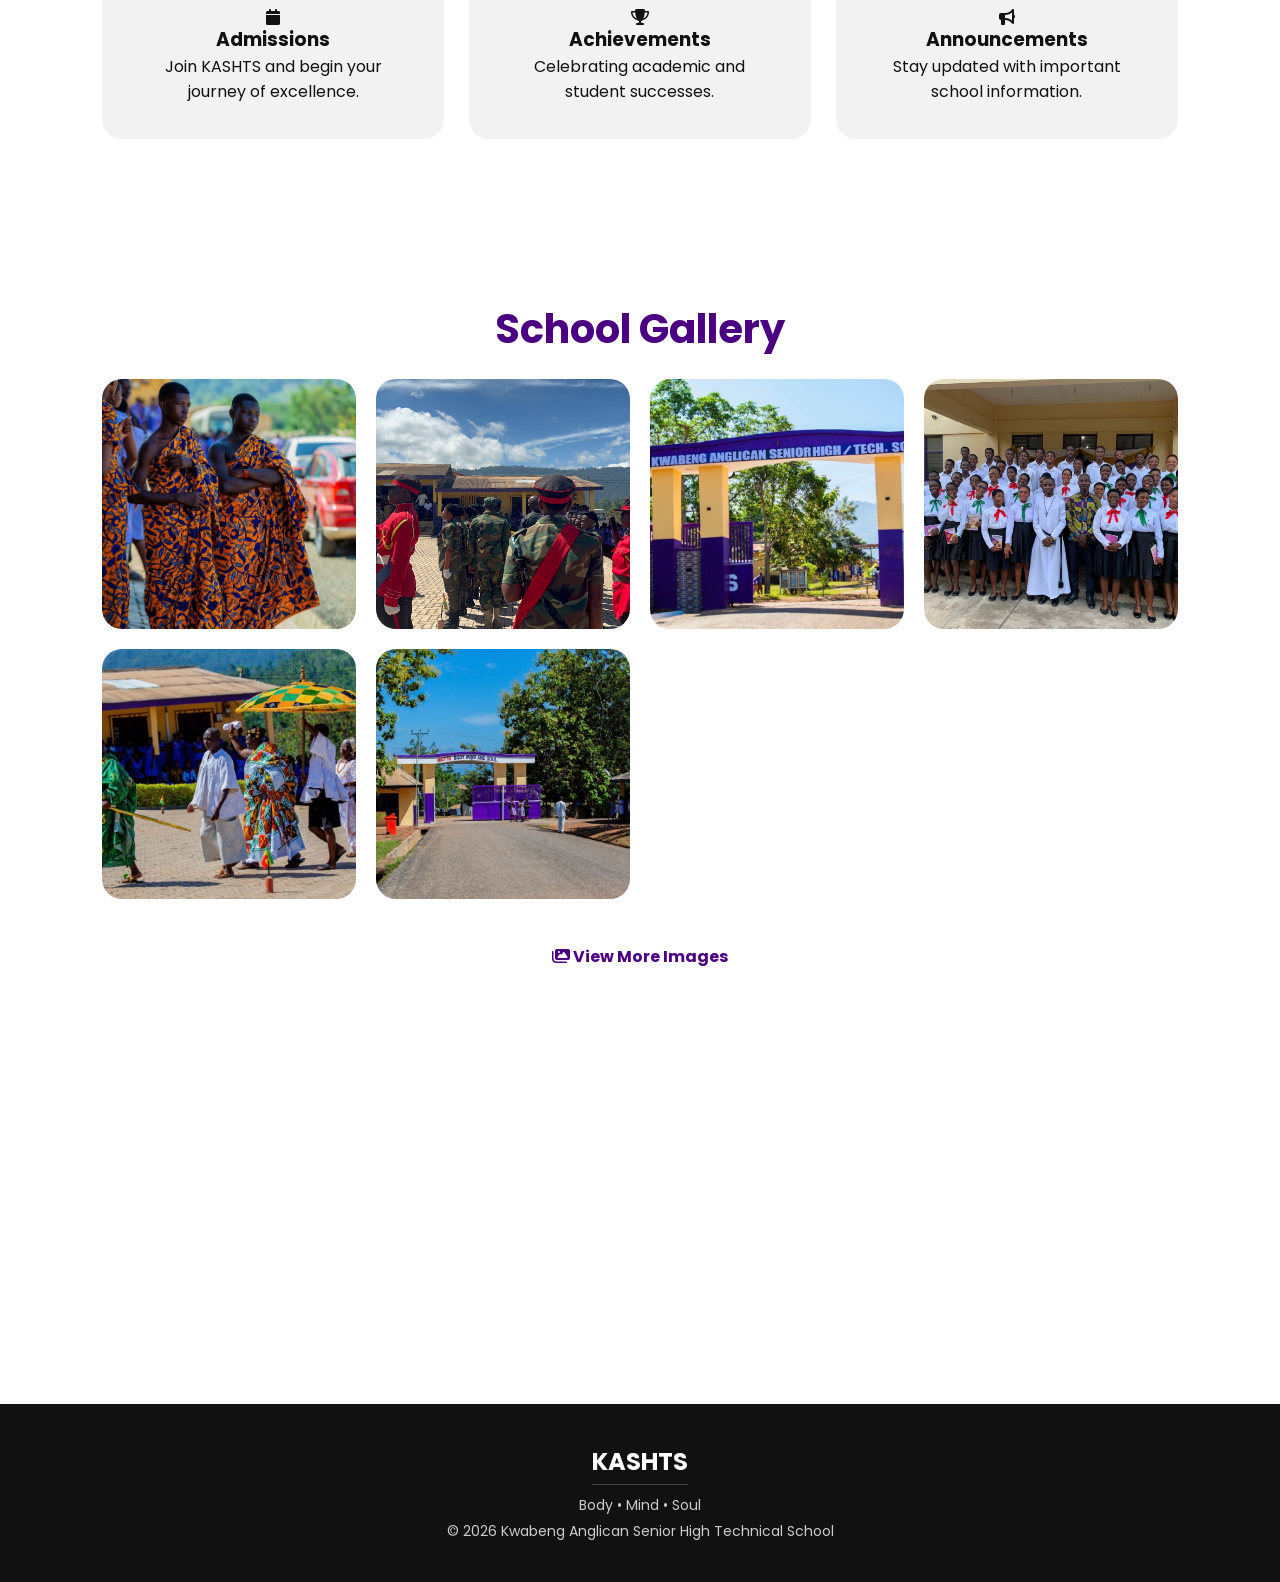
==== commit e4a6b483: "Update index.html" ====
--- a/index.html
+++ b/index.html
@@ -45,6 +45,8 @@
         <li><a href="gallery.html">Gallery</a></li>
         <li><a href="news.html">News</a></li>
         <li><a href="contact.html">Contact</a></li>
+        <a href="admissions.html" class="apply-btn">Apply Now</a>
+      
       </ul>
     </nav>
   </header>
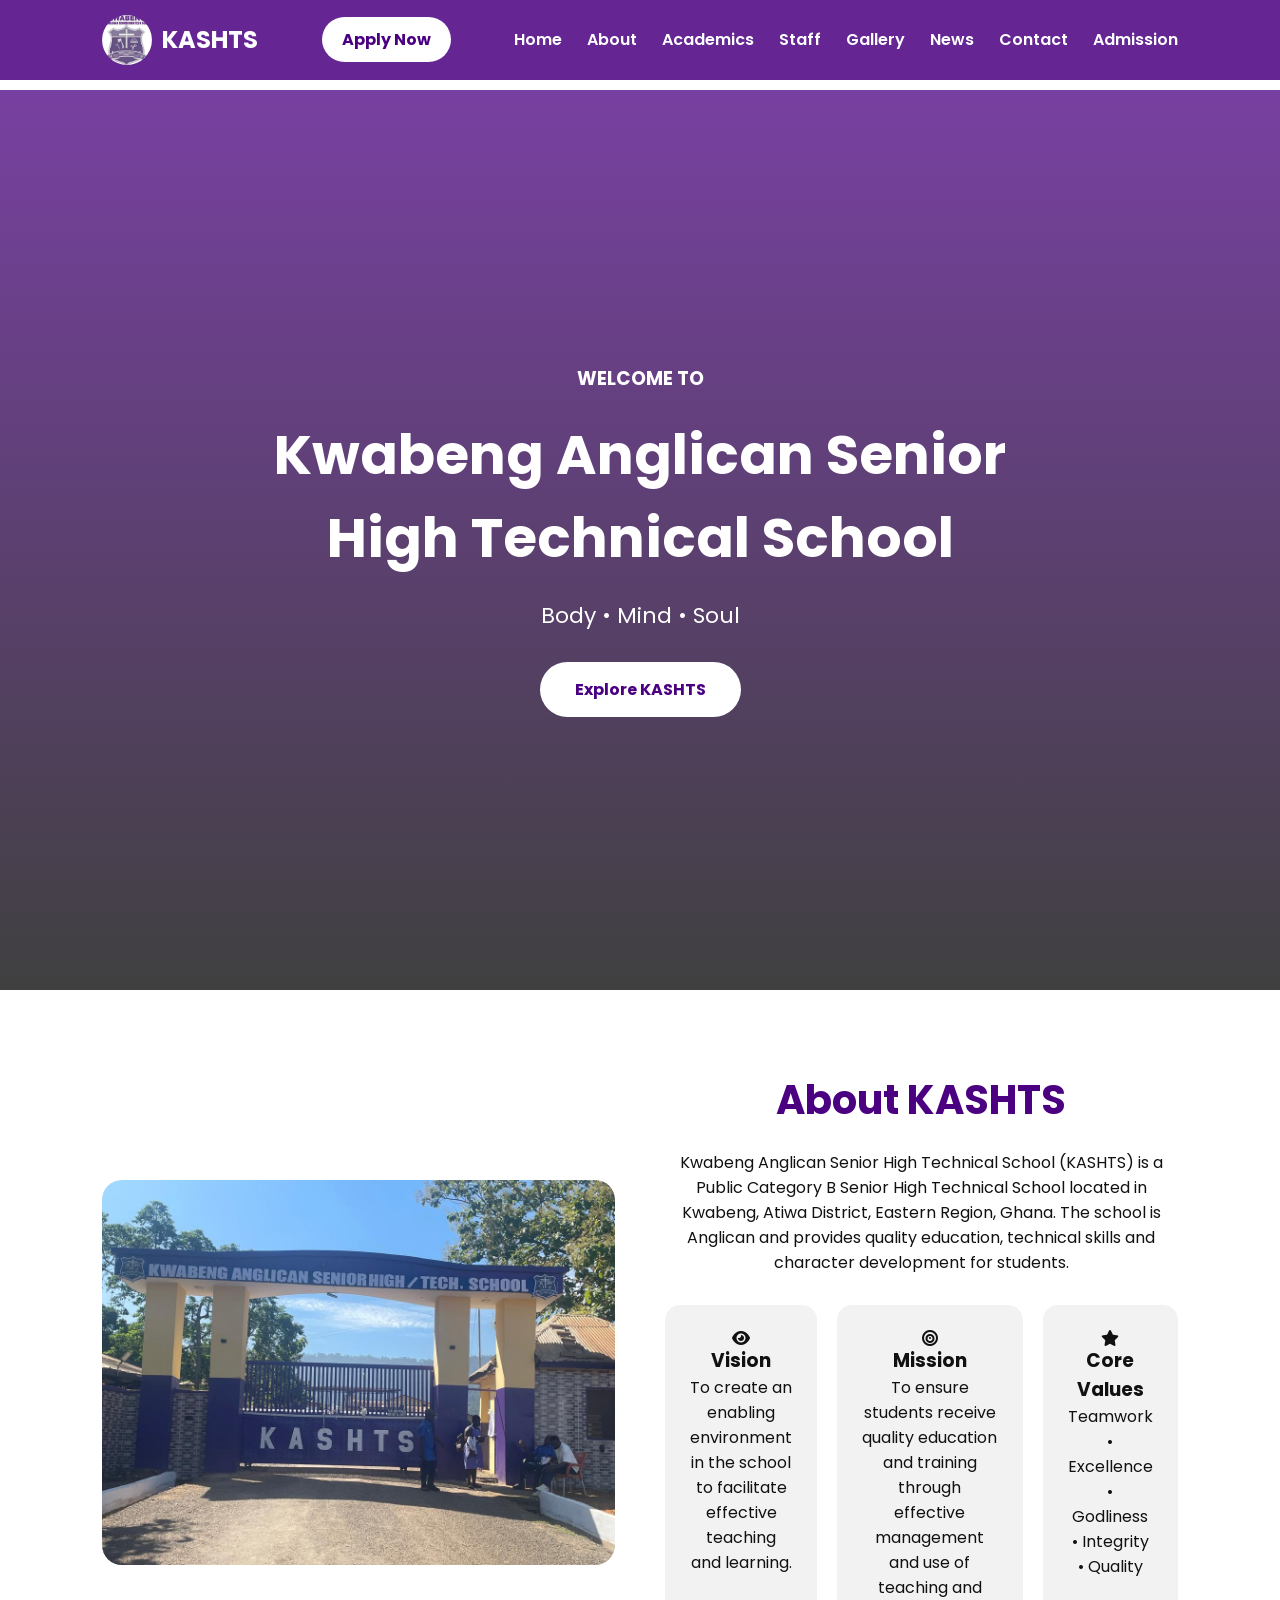
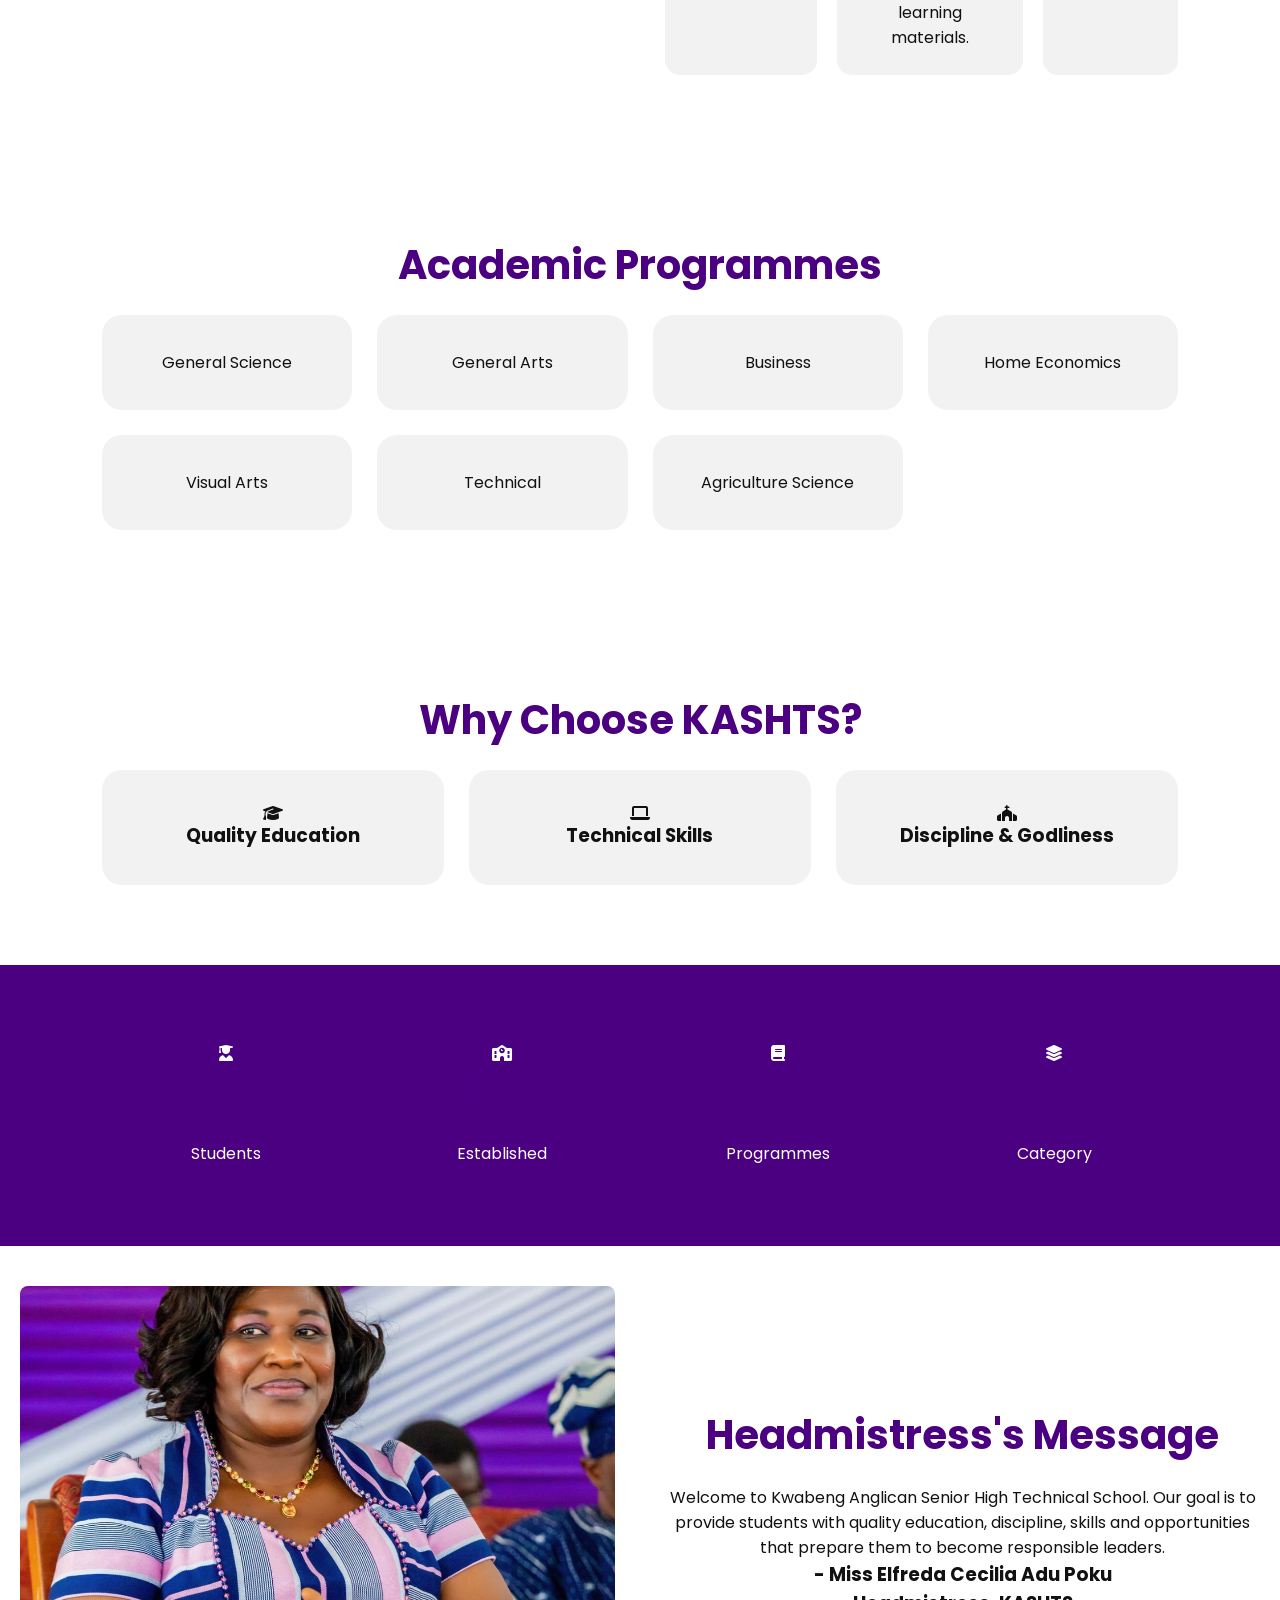
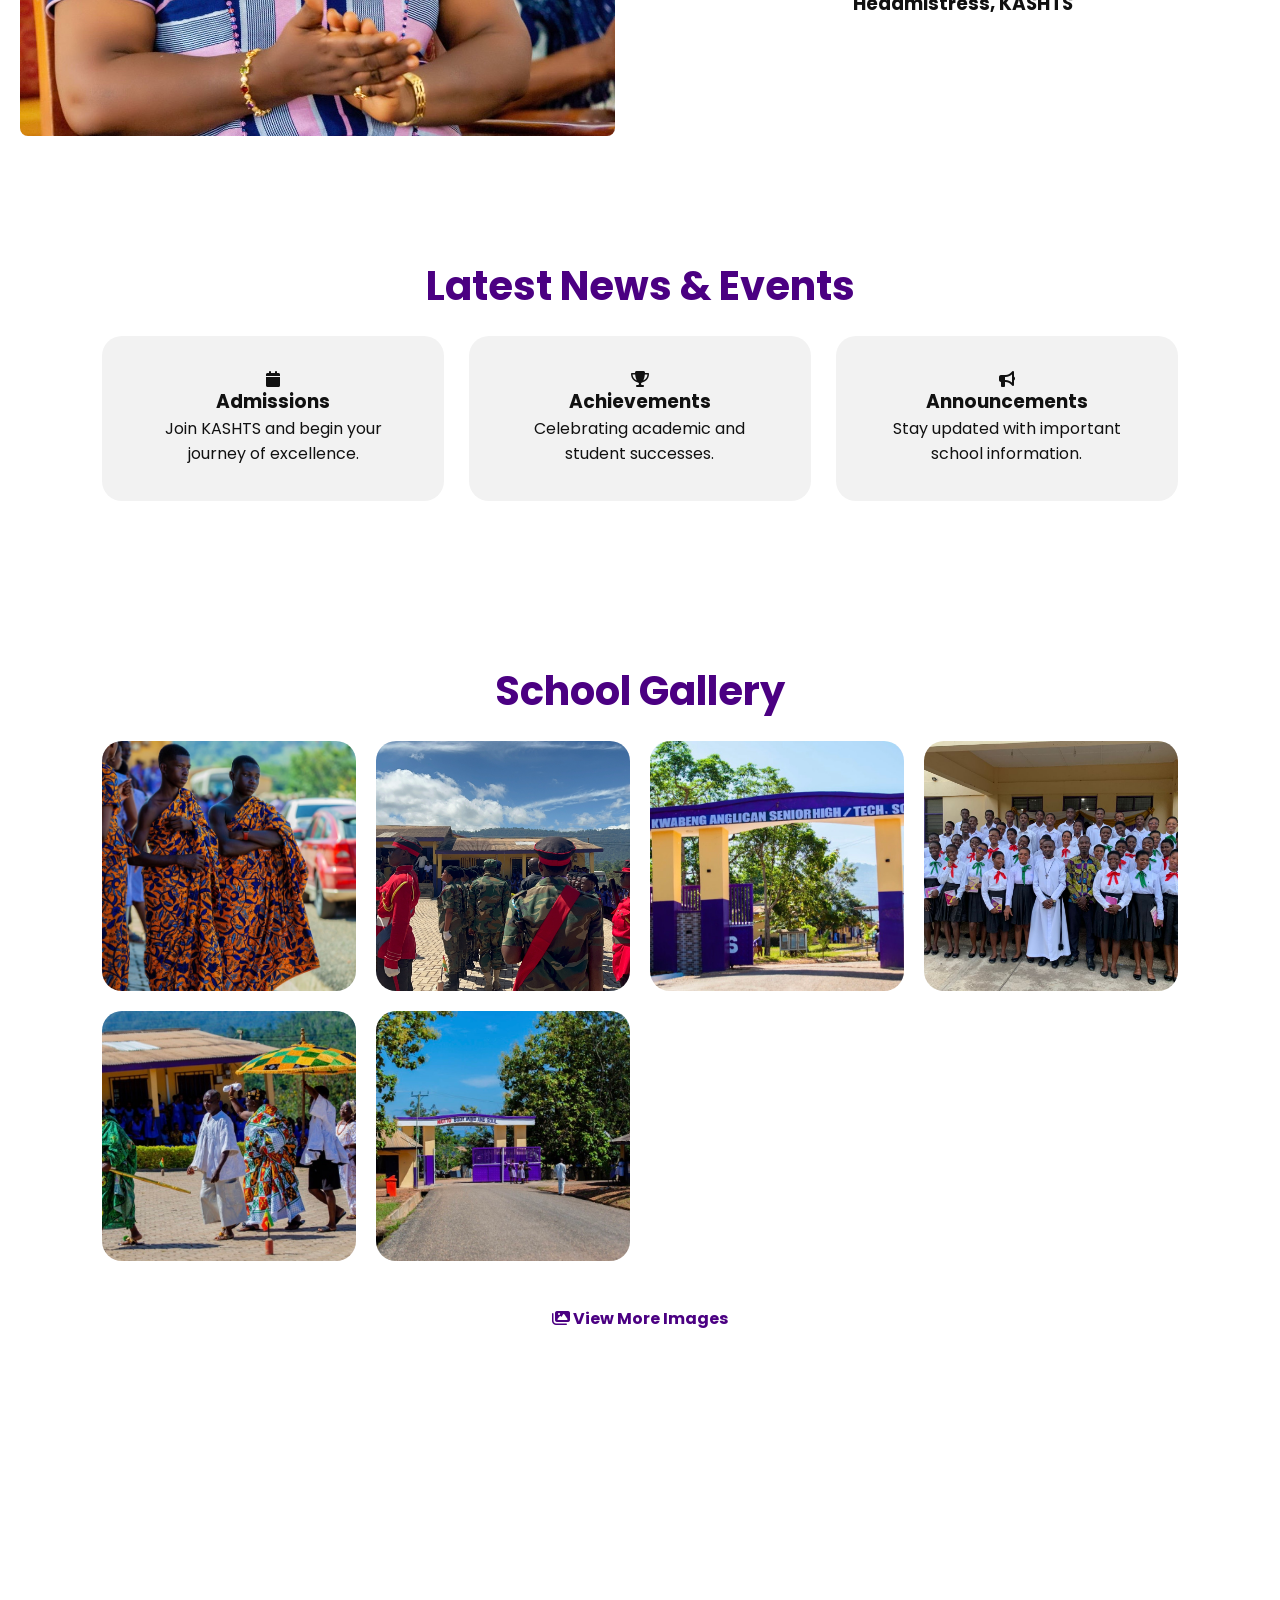
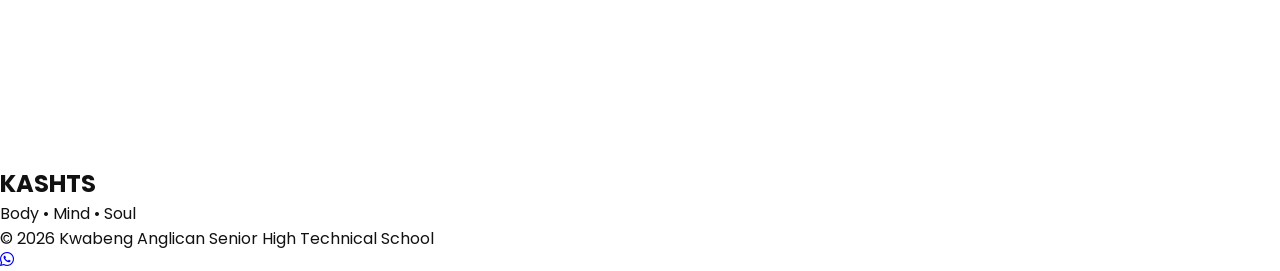
==== commit 594ab370: "Update index.html" ====
--- a/index.html
+++ b/index.html
@@ -45,7 +45,7 @@
         <li><a href="gallery.html">Gallery</a></li>
         <li><a href="news.html">News</a></li>
         <li><a href="contact.html">Contact</a></li>
-        <a href="admissions.html" class="apply-btn">Apply Now</a>
+        <a href="admissions.html">Admission</a></li>
       
       </ul>
     </nav>
--- a/style.css
+++ b/style.css
@@ -219,10 +219,26 @@
 /* MESSAGE */
 .message {
   display: grid;
-  grid-template-columns: 1fr 1fr;
+  grid-template-columns: 1fr 1fr; /* Image on left, text on right */
   gap: 50px;
   align-items: center;
-}
+  padding: 40px 20px;
+}
+
+.message img {
+  width: 100%;             /* Fits the 1fr column */
+  height: 450px;           /* Sets a fixed height for consistency */
+  object-fit: cover;       /* Ensures the image fills the space without stretching */
+  border-radius: 8px;      /* Optional: rounds the corners for a modern look */
+}
+
+/* Make it responsive for mobile devices */
+@media (max-width: 768px) {
+  .message {
+    grid-template-columns: 1fr; /* Stacks image and text on top of each other */
+}
+
+
 
 /* CONTACT */
 .contact {
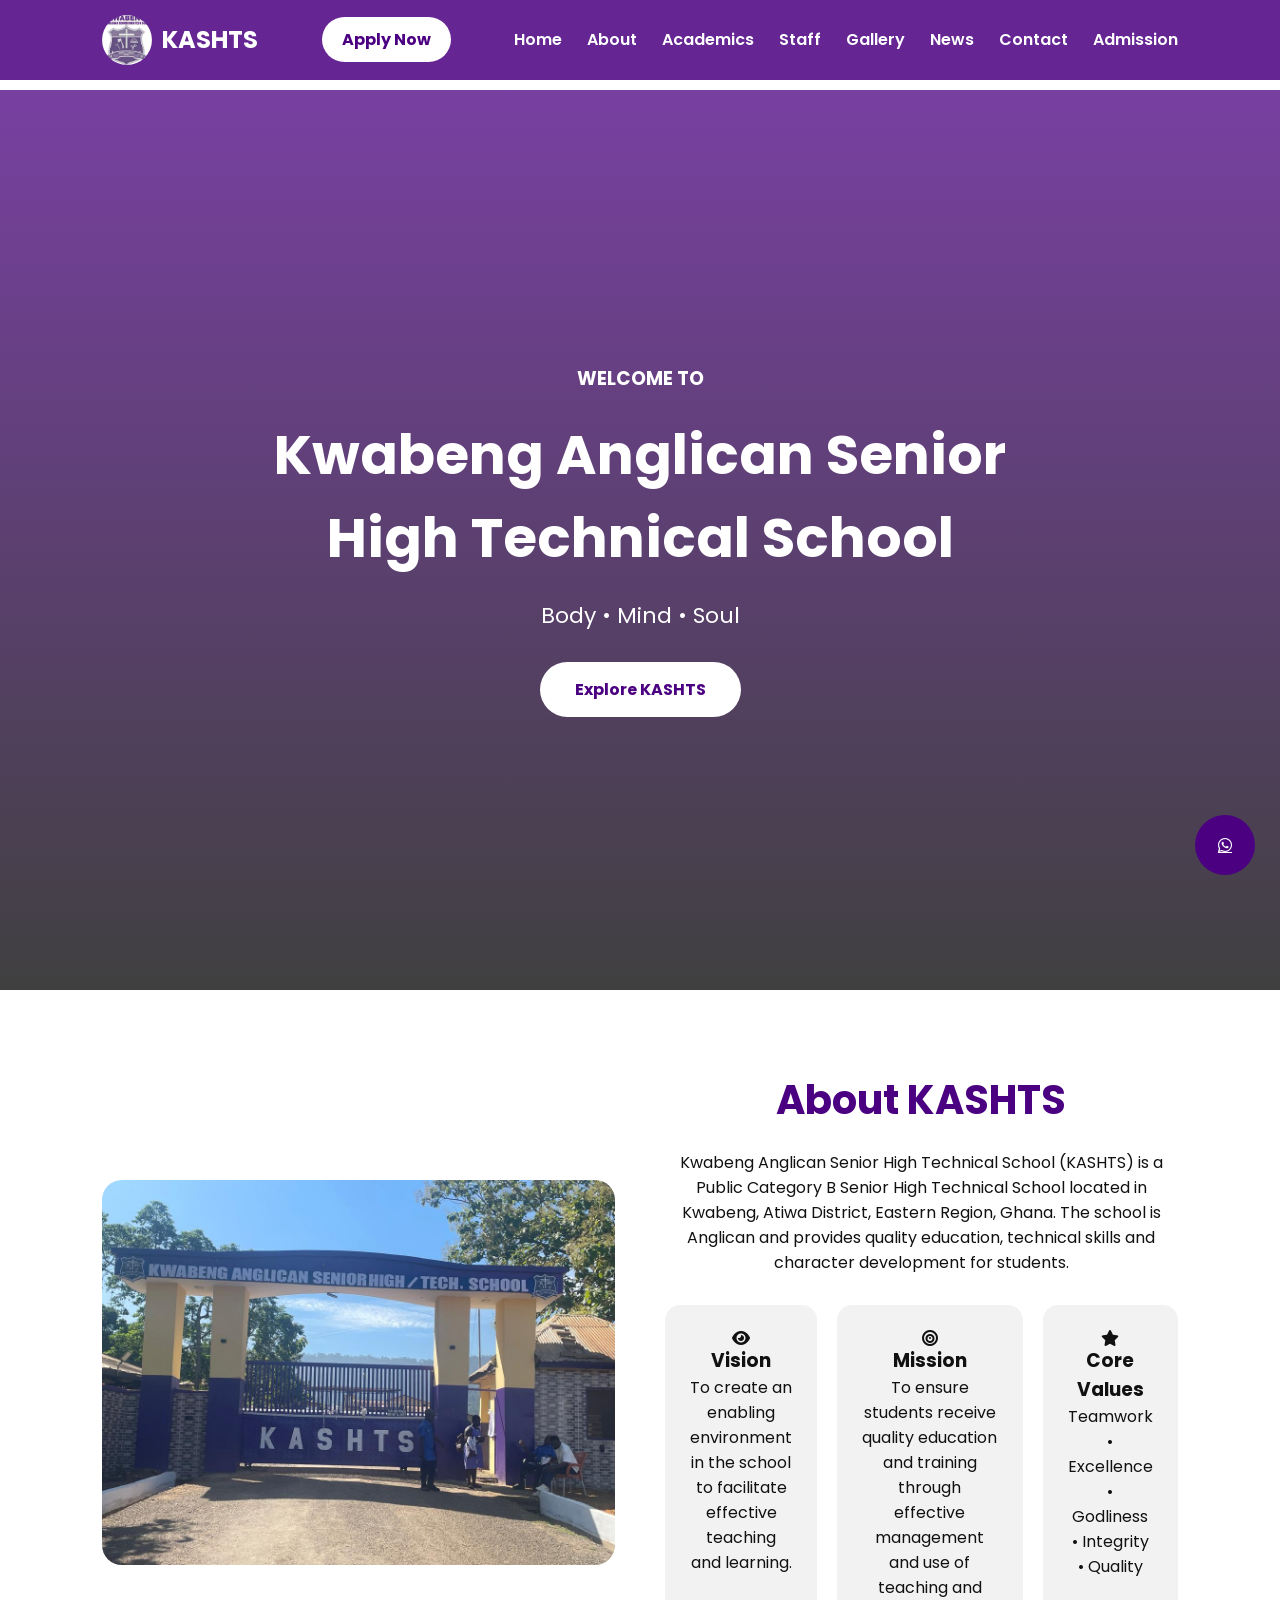
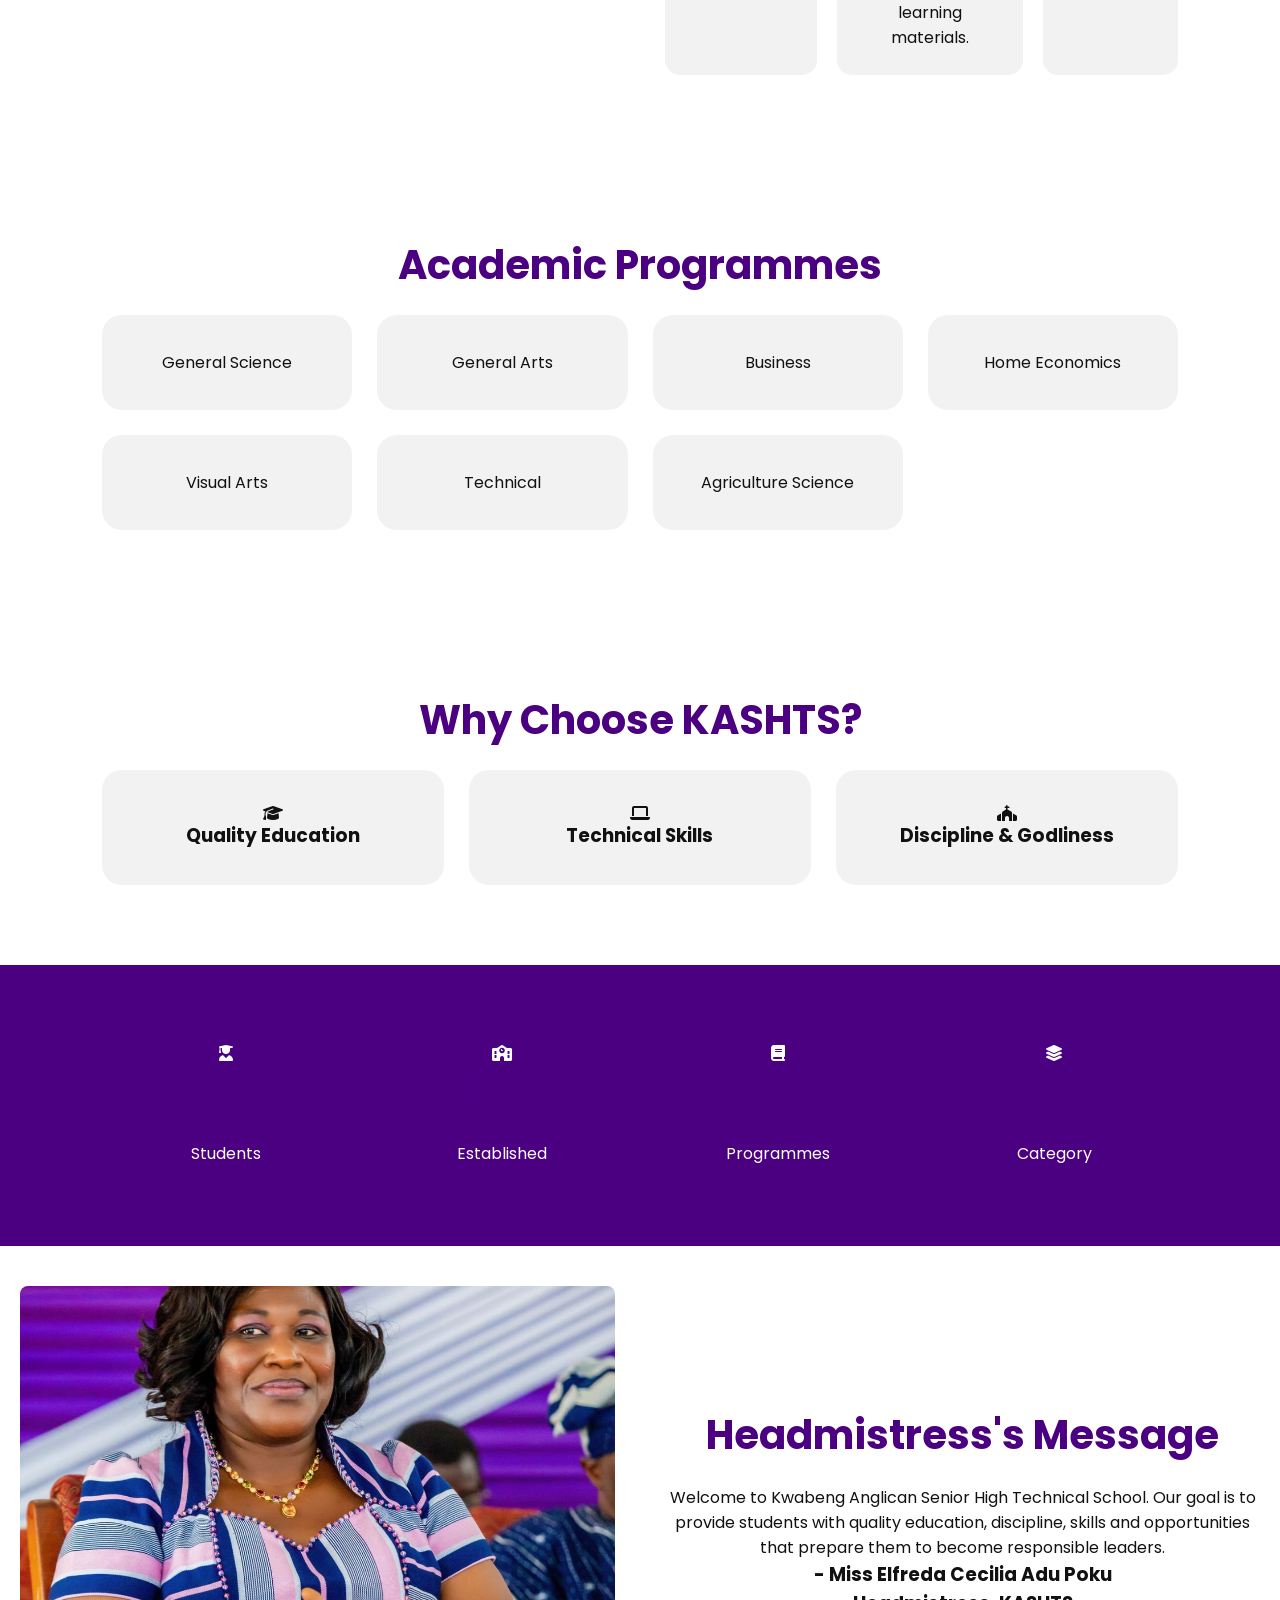
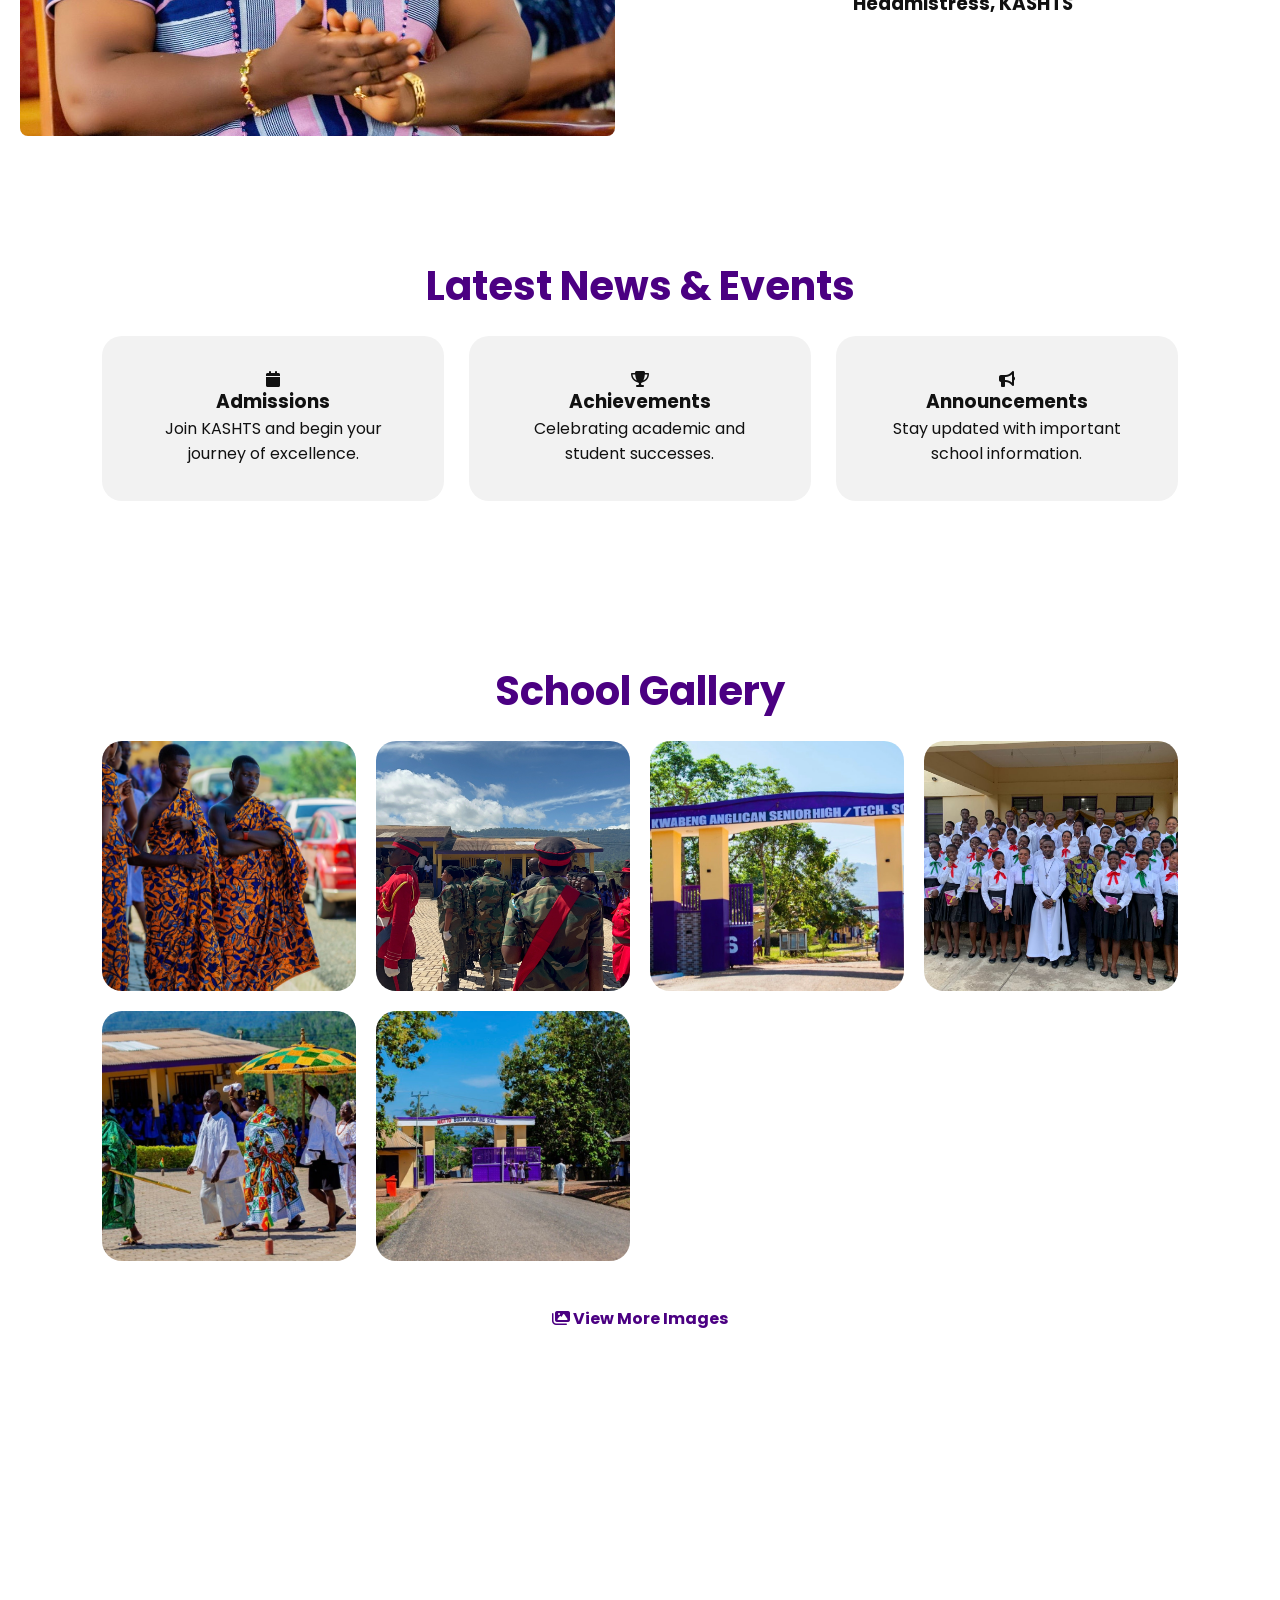
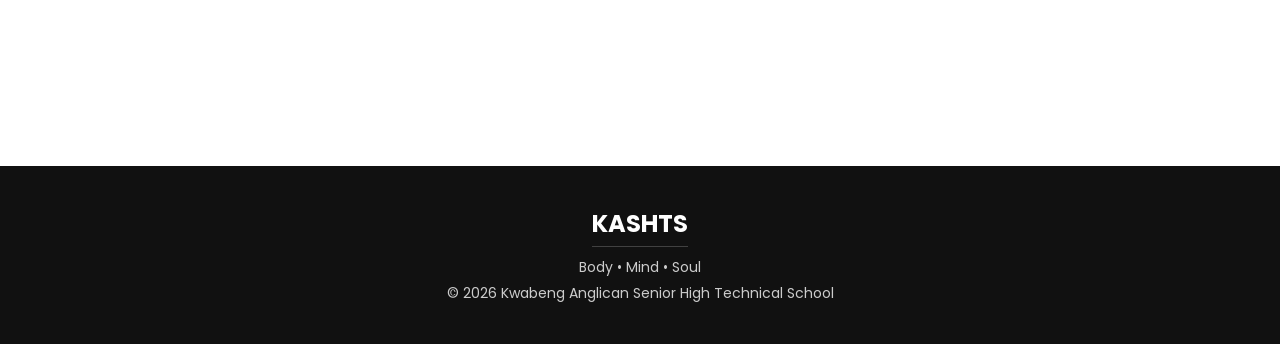
==== commit 7f6e510a: "Update index.html" ====
--- a/index.html
+++ b/index.html
@@ -4,7 +4,7 @@
   <meta charset="UTF-8">
   <meta name="viewport" content="width=device-width, initial-scale=1.0">
 
-  <meta name="description" content="Official website of Kwabeng Anglican Senior High Technical School (KASHTS), a Category B Anglican Senior High Technical School in Kwabeng, Eastern Region, Ghana.">
+    <meta name="description" content="Official website of Kwabeng Anglican Senior High Technical School (KASHTS), a Category B Anglican Senior High Technical School in Kwabeng, Eastern Region, Ghana.">
   <meta name="keywords" content="KASHTS, Kwabeng Anglican Senior High Technical School, SHS, Technical School, Eastern Region, Ghana">
   <meta name="author" content="Kwabeng Anglican Senior High Technical School">
 
@@ -45,7 +45,7 @@
         <li><a href="gallery.html">Gallery</a></li>
         <li><a href="news.html">News</a></li>
         <li><a href="contact.html">Contact</a></li>
-        <a href="admissions.html">Admission</a></li>
+         <li><a href="admissions.html">Admission</a></li>
       
       </ul>
     </nav>
@@ -235,4 +235,5 @@
   <script src="style.js"></script>
 </body>
 
+
 </html>
--- a/style.css
+++ b/style.css
@@ -92,7 +92,7 @@
   background: none;
   border: none;
   position: relative; 
-  z-index: 9999; /* Keeps button on top of the menu overlay */
+  z-index: 9999;
 }
 
 .menu-toggle span {
@@ -219,26 +219,25 @@
 /* MESSAGE */
 .message {
   display: grid;
-  grid-template-columns: 1fr 1fr; /* Image on left, text on right */
+  grid-template-columns: 1fr 1fr;
   gap: 50px;
   align-items: center;
   padding: 40px 20px;
 }
 
 .message img {
-  width: 100%;             /* Fits the 1fr column */
-  height: 450px;           /* Sets a fixed height for consistency */
-  object-fit: cover;       /* Ensures the image fills the space without stretching */
-  border-radius: 8px;      /* Optional: rounds the corners for a modern look */
+  width: 100%;
+  height: 450px;
+  object-fit: cover;
+  border-radius: 8px;
 }
 
 /* Make it responsive for mobile devices */
 @media (max-width: 768px) {
   .message {
-    grid-template-columns: 1fr; /* Stacks image and text on top of each other */
-}
-
-
+    grid-template-columns: 1fr;
+  }
+}
 
 /* CONTACT */
 .contact {
@@ -264,8 +263,8 @@
 }
 
 footer img {
-  width: 150px; /* Limits size to match layout standard */
-  max-width: 80%; /* Keeps it fully responsive on tiny devices */
+  width: 150px;
+  max-width: 80%;
   height: auto;
   margin-bottom: 15px;
   display: inline-block;
@@ -302,18 +301,15 @@
 }
 
 /* ================= RESPONSIVE DESIGN ================= */
-
-/* TABLETS & PHONES (900px and down) */
 @media (max-width: 900px) {
   .navbar {
     padding: 15px 5%; 
   }
 
   .menu-toggle {
-    display: flex; /* Show hamburger button */
-  }
-
-  /* Hamburger to 'X' animation using the 'active' class from JS */
+    display: flex;
+  }
+
   .menu-toggle.active span:nth-child(1) {
     transform: translateY(9px) rotate(45deg);
   }
@@ -330,29 +326,28 @@
 
   .nav-menu {
     position: fixed;
-    top: 80px; /* Position it right below your purple header bar */
-    right: -100%; /* Keep menu hidden completely out of frame to the right */
-    width: 100%; /* Take up full width for clean mobile presentation */
-    height: calc(100vh - 80px); /* Fill the rest of the screen */
+    top: 80px;
+    right: -100%;
+    width: 100%;
+    height: calc(100vh - 80px);
     background: var(--purple);
     display: flex;
     flex-direction: column;
     align-items: center;
-    justify-content: flex-start; /* List links starting from top down */
+    justify-content: flex-start;
     padding-top: 40px;
     gap: 35px;
     transition: right 0.4s ease-in-out;
-    z-index: 9990; 
+    z-index: 9990;
     box-shadow: 0 10px 15px rgba(0, 0, 0, 0.3);
   }
 
-  /* Slide in smoothly when active class is applied by JS */
   .nav-menu.active {
     right: 0; 
   }
 
   .nav-menu a {
-    font-size: 20px; /* Make text bigger so it's easy to tap on phones */
+    font-size: 20px;
     width: 100%;
     display: block;
   }
